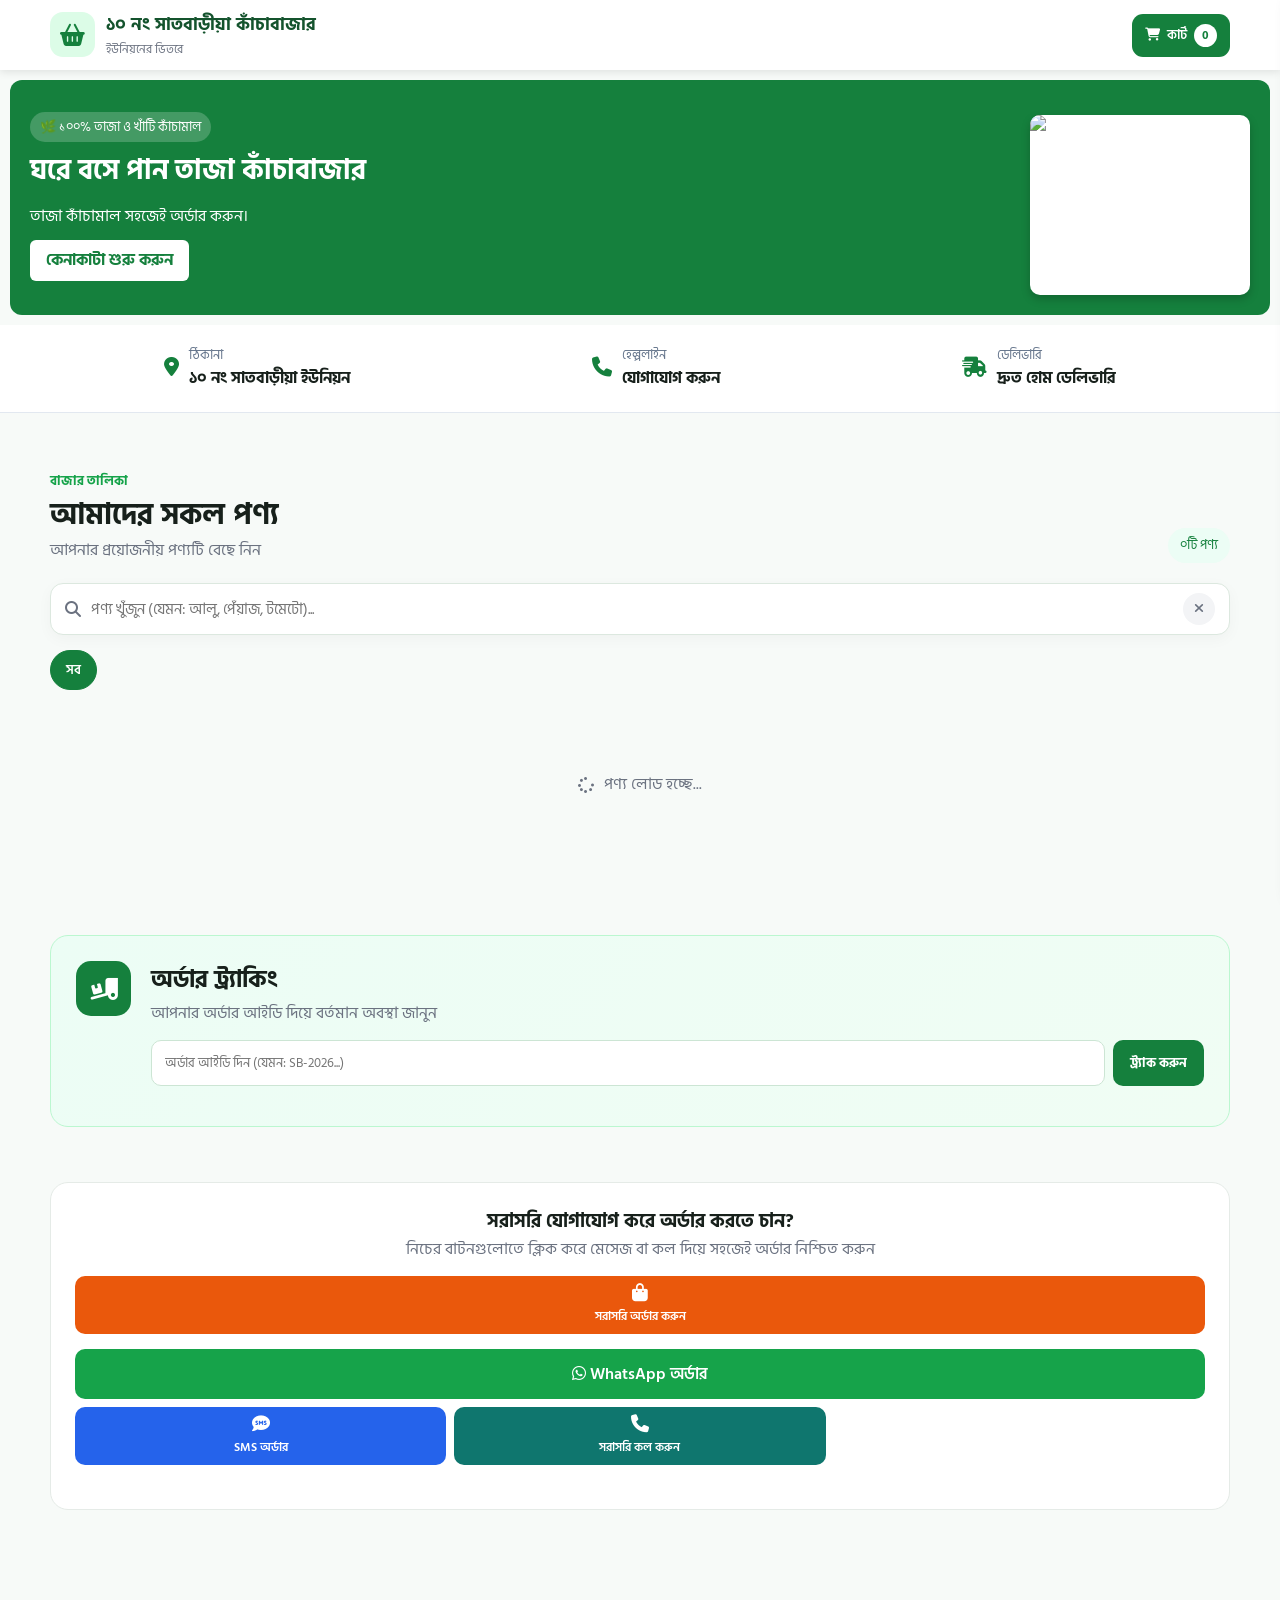
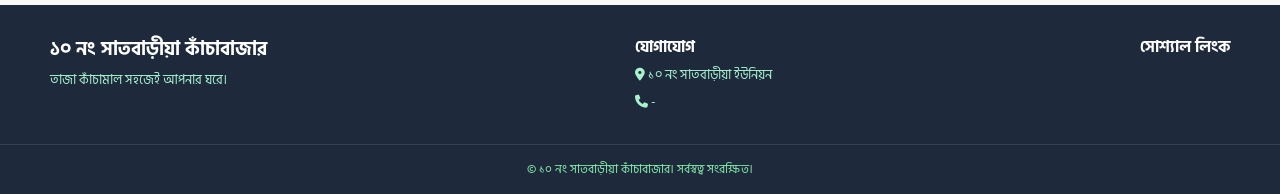
==== index.html @ 8de1c650 "Update index.html" ====
<!DOCTYPE html>
<html lang="bn">
<head>
    <meta charset="UTF-8">
    <meta name="viewport" content="width=device-width, initial-scale=1.0">
    <title>১০ নং সাতবাড়ীয়া কাঁচাবাজার</title>
    <!-- Google Fonts -->
    <link rel="preconnect" href="https://fonts.googleapis.com">
    <link rel="preconnect" href="https://fonts.gstatic.com" crossorigin>
    <link href="https://fonts.googleapis.com/css2?family=Hind+Siliguri:wght@400;500;600;700&display=swap" rel="stylesheet">
    <!-- Font Awesome Icons -->
    <link rel="stylesheet" href="https://cdnjs.cloudflare.com/ajax/libs/font-awesome/6.4.0/css/all.min.css">
    <!-- CSS Link -->
    <link rel="stylesheet" href="style.css">
</head>
<body>

    <!-- HEADER -->
    <header class="site-header">
        <div class="container header-inner">
            <div class="logo">
                <div class="logo-icon"><i class="fa-solid fa-basket-shopping"></i></div>
                <div class="logo-text">
                    <strong id="headerShopName">১০ নং সাতবাড়ীয়া কাঁচাবাজার</strong>
                    <small id="deliveryInfo">ইউনিয়নের ভিতরে</small>
                </div>
            </div>
            <button class="cart-button" onclick="openCart()">
                <i class="fa-solid fa-cart-shopping"></i>
                <span>কার্ট</span>
                <b id="cartCount">0</b>
            </button>
        </div>
    </header>

    <!-- NOTICE TICKER -->
    <div id="noticeTicker" class="ticker-wrap" style="display: none;">
        <div class="ticker-text" id="tickerContent"></div>
    </div>

    <!-- HERO BANNER AREA -->
    <section class="hero-banner-area">
        <div class="container" style="display: flex; flex-wrap: wrap; align-items: center; justify-content: space-between; width: 100%;">
            <div class="hero-text-content" style="flex: 1; min-width: 250px;">
                <span class="badge-tag" style="background: rgba(255,255,255,0.2); padding: 4px 10px; border-radius: 20px; font-size: 13px;">🌿 ১০০% তাজা ও খাঁটি কাঁচামাল</span>
                <h1 style="font-size: 28px; margin: 10px 0;">ঘরে বসে পান তাজা কাঁচাবাজার</h1>
                <p id="heroDescription">তাজা কাঁচামাল সহজেই অর্ডার করুন।</p>
                <a href="#productsSection" class="hero-btn" style="display: inline-block; background: #fff; color: #15803d; padding: 8px 16px; border-radius: 6px; font-weight: bold; margin-top: 10px; text-decoration: none;">কেনাকাটা শুরু করুন</a>
            </div>

            <!-- স্লাইডশো কন্টেইনার -->
            <div class="hero-slider-container" style="flex: 0 0 280px; margin-top: 15px;">
                <div class="hero-slides" id="heroSlidesWrapper">
                    <div class="hero-slide active">
                        <img src="https://via.placeholder.com/300x250?text=Kachabazar" alt="Product">
                    </div>
                </div>
                <!-- স্লাইড ডট ইন্ডিকেটর -->
                <div class="slider-dots" id="sliderDots"></div>
            </div>
        </div>
    </section>

    <!-- SHOP INFO SECTION -->
    <section class="shop-info-section" style="padding: 20px 0; background: #fff; border-bottom: 1px solid #e2e8f0;">
        <div class="container shop-info-grid" style="display: flex; justify-content: space-around; flex-wrap: wrap; gap: 15px;">
            <div class="shop-info-item" style="display: flex; align-items: center; gap: 10px;">
                <div class="info-icon" style="color: #15803d; font-size: 20px;"><i class="fa-solid fa-location-dot"></i></div>
                <div>
                    <small style="color: #64748b; display: block;">ঠিকানা</small>
                    <strong id="shopAddress">১০ নং সাতবাড়ীয়া ইউনিয়ন</strong>
                </div>
            </div>
            <div class="shop-info-item" style="display: flex; align-items: center; gap: 10px;">
                <div class="info-icon" style="color: #15803d; font-size: 20px;"><i class="fa-solid fa-phone"></i></div>
                <div>
                    <small style="color: #64748b; display: block;">হেল্পলাইন</small>
                    <strong id="shopPhone">যোগাযোগ করুন</strong>
                </div>
            </div>
            <div class="shop-info-item" style="display: flex; align-items: center; gap: 10px;">
                <div class="info-icon" style="color: #15803d; font-size: 20px;"><i class="fa-solid fa-truck-fast"></i></div>
                <div>
                    <small style="color: #64748b; display: block;">ডেলিভারি</small>
                    <strong id="shopDeliveryBadge">দ্রুত হোম ডেলিভারি</strong>
                </div>
            </div>
        </div>
    </section>

    <!-- PRODUCTS SECTION -->
    <section class="products-section" id="productsSection">
        <div class="container">
            <div class="section-header">
                <div>
                    <span class="section-kicker">বাজার তালিকা</span>
                    <h2>আমাদের সকল পণ্য</h2>
                    <p>আপনার প্রয়োজনীয় পণ্যটি বেছে নিন</p>
                </div>
                <span class="product-count" id="productCount">০টি পণ্য</span>
            </div>

            <!-- Search Box -->
            <div class="search-box">
                <i class="fa-solid fa-magnifying-glass"></i>
                <input type="text" id="searchInput" placeholder="পণ্য খুঁজুন (যেমন: আলু, পেঁয়াজ, টমেটো)...">
                <button type="button" onclick="clearSearch()"><i class="fa-solid fa-xmark"></i></button>
            </div>

            <!-- Categories -->
            <div class="category-list" id="categoryList">
                <button class="category-btn active" onclick="selectCategory('all')">সব</button>
            </div>

            <!-- Products Loading -->
            <div class="products-loading" id="productsLoading">
                <i class="fa-solid fa-spinner fa-spin"></i>
                <span>পণ্য লোড হচ্ছে...</span>
            </div>

            <!-- Product Grid -->
            <div class="product-grid" id="productList"></div>

            <!-- No Products Found -->
            <div class="no-products hidden" id="noProducts">
                <i class="fa-solid fa-magnifying-glass"></i>
                <h3>কোনো পণ্য পাওয়া যায়নি</h3>
                <p>অন্য কোনো নামে সার্চ বা ফিল্টার করার চেষ্টা করুন।</p>
            </div>
        </div>
    </section>

    <!-- ORDER TRACKING SECTION -->
    <section class="tracking-section">
        <div class="container">
            <div class="tracking-card">
                <div class="tracking-icon">
                    <i class="fa-solid fa-truck-ramp-box"></i>
                </div>
                <div class="tracking-content">
                    <h2>অর্ডার ট্র্যাকিং</h2>
                    <p>আপনার অর্ডার আইডি দিয়ে বর্তমান অবস্থা জানুন</p>
                    <div class="tracking-form">
                        <input type="text" id="trackingInput" placeholder="অর্ডার আইডি দিন (যেমন: SB-2026...)">
                        <button type="button" onclick="trackOrder()">ট্র্যাক করুন</button>
                    </div>
                    <div class="tracking-result" id="trackingResult"></div>
                </div>
            </div>
        </div>
    </section>

    <!-- ALTERNATIVE ORDER SECTION -->
    <section class="alternative-order-section">
        <div class="container">
            <div class="alternative-order">
                <h3>সরাসরি যোগাযোগ করে অর্ডার করতে চান?</h3>
                <p>নিচের বাটনগুলোতে ক্লিক করে মেসেজ বা কল দিয়ে সহজেই অর্ডার নিশ্চিত করুন</p>
    <!-- নতুন অর্ডার নাও বাটন -->
    <button type="button" class="direct-order-btn" onclick="if(Object.keys(cart).length === 0) { showToast('আগে কার্টে অন্তত একটি পণ্য যোগ করুন।', 'error'); } else { openCheckout(); }" style="background: #ea580c; color: white;">
        <i class="fa-solid fa-bag-shopping"></i> সরাসরি অর্ডার করুন
    </button>

                <div class="direct-order-buttons">
                    <button type="button" class="direct-order-btn whatsapp-btn" onclick="openCheckoutWithValidation('whatsapp')">
                        <i class="fa-brands fa-whatsapp"></i> WhatsApp অর্ডার
                    </button>
                    <button type="button" class="direct-order-btn sms-btn" onclick="openCheckoutWithValidation('sms')">
                        <i class="fa-solid fa-comment-sms"></i> SMS অর্ডার
                    </button>
                    <button type="button" class="direct-order-btn call-btn" onclick="openCheckoutWithValidation('call')">
                        <i class="fa-solid fa-phone"></i> সরাসরি কল করুন
                    </button>
                </div>
            </div>
        </div>
    </section>

    <!-- FLOATING CONTACT BUTTONS -->
    <div class="floating-buttons">
        <a href="#" id="floatingWhatsApp" class="floating-button whatsapp" target="_blank" style="display:none;">
            <i class="fa-brands fa-whatsapp"></i>
        </a>
        <a href="#" id="floatingCall" class="floating-button call" style="display:none;">
            <i class="fa-solid fa-phone"></i>
        </a>
        <a href="#" id="floatingFacebook" class="floating-button facebook" target="_blank" style="display:none;">
            <i class="fa-brands fa-facebook-f"></i>
        </a>
    </div>

    <!-- CART SIDEBAR -->
    <div class="cart-overlay" id="cartOverlay" onclick="closeCart()"></div>
    <aside class="cart-sidebar" id="cartSidebar">
        <div class="cart-header">
            <div>
                <h2>আপনার কার্ট</h2>
                <small id="cartItemCount">০টি পণ্য</small>
            </div>
            <button class="cart-close" onclick="closeCart()"><i class="fa-solid fa-xmark"></i></button>
        </div>
        
        <div class="cart-items" id="cartItems"></div>
        
        <div class="cart-footer">
            <!-- ফ্রি ডেলিভারি প্রগ্রেস বার -->
            <div id="delivery-progress-section" style="margin-bottom: 10px;">
                <div class="progress-text" id="progress-text" style="font-size: 13px; margin-bottom: 5px;">৳৩০০ টাকার বাজার করলে ফ্রি ডেলিভারি!</div>
                <div class="progress-container" style="background: #e2e8f0; height: 8px; border-radius: 4px; overflow: hidden;">
                    <div class="progress-bar" id="progress-bar" style="background: #15803d; width: 0%; height: 100%;"></div>
                </div>
            </div>

            <div class="cart-total-row">
                <span>পণ্যের মোট দাম:</span>
                <span id="cartSubtotal">৳০</span>
            </div>
            <div class="cart-total-row">
                <span>ডেলিভারি চার্জ:</span>
                <span id="cartDelivery">৳০</span>
            </div>
            <div class="cart-total-row total" style="font-weight: bold; font-size: 16px; margin-top: 5px; border-top: 1px solid #cbd5e1; padding-top: 5px;">
                <span>সর্বমোট:</span>
                <span id="cartTotal">৳০</span>
            </div>
            <button class="checkout-button" onclick="openCheckout()" style="width: 100%; margin-top: 10px; background: #15803d; color: #fff; border: none; padding: 10px; border-radius: 6px; font-weight: bold;">
                অর্ডার নিশ্চিত করতে এগিয়ে যান <i class="fa-solid fa-arrow-right"></i>
            </button>
        </div>
    </aside>

    <!-- CHECKOUT MODAL -->
    <div class="modal-overlay" id="checkoutModal">
        <div class="checkout-modal" style="background: #fff; padding: 20px; border-radius: 10px; max-width: 500px; width: 90%; margin: 50px auto; max-height: 90vh; overflow-y: auto;">
            <div class="modal-header" style="display: flex; justify-content: space-between; align-items: center; border-bottom: 1px solid #e2e8f0; padding-bottom: 10px; margin-bottom: 15px;">
                <div>
                    <h2>অর্ডার তথ্য পূরণ করুন</h2>
                    <p style="font-size: 13px; color: #64748b;">আপনার ঠিকানা ও বিস্তারিত তথ্য দিয়ে অর্ডার সম্পূর্ণ করুন</p>
                </div>
                <button class="modal-close" onclick="closeCheckout()"><i class="fa-solid fa-xmark"></i></button>
            </div>
            <form id="checkoutForm">
                <div class="form-group" style="margin-bottom: 12px;">
                    <label for="customerName" style="display: block; margin-bottom: 5px; font-weight: 600;">আপনার নাম *</label>
                    <input type="text" id="customerName" placeholder="আপনার নাম লিখুন" required style="width: 100%; padding: 8px; border: 1px solid #cbd5e1; border-radius: 6px;">
                </div>
                <div class="form-group" style="margin-bottom: 12px;">
                    <label for="customerPhone" style="display: block; margin-bottom: 5px; font-weight: 600;">মোবাইল নম্বর *</label>
                    <input type="tel" id="customerPhone" placeholder="01XXXXXXXXX" required style="width: 100%; padding: 8px; border: 1px solid #cbd5e1; border-radius: 6px;">
                </div>
                <div class="form-group" style="margin-bottom: 12px;">
                    <label for="customerAddress" style="display: block; margin-bottom: 5px; font-weight: 600;">ডেলিভারি ঠিকানা *</label>
                    <textarea id="customerAddress" rows="2" placeholder="গ্রাম/পাড়া/বাড়ির নাম..." required style="width: 100%; padding: 8px; border: 1px solid #cbd5e1; border-radius: 6px;"></textarea>
                </div>
                <!-- স্পেশাল নোট -->
                <div class="form-group" style="margin-bottom: 12px;">
                    <label for="special-note" style="display: block; margin-bottom: 5px; font-weight: 600;">অর্ডারের বিশেষ নির্দেশনা (ঐচ্ছিক)</label>
                    <textarea id="special-note" class="special-note-input" placeholder="যেমন: মাছ পরিষ্কার করে দেবেন, বা ছোট সাইজের পেঁয়াজ দেবেন" rows="2" style="width: 100%; padding: 8px; border: 1px solid #cbd5e1; border-radius: 6px;"></textarea>
                </div>
                <div class="payment-box" style="margin-bottom: 12px;">
                    <label style="display: block; margin-bottom: 5px;"><strong>পেমেন্ট পদ্ধতি:</strong></label>
                    <label class="payment-option">
                        <input type="radio" name="paymentMethod" value="Cash on Delivery" checked> ক্যাশ অন ডেলিভারি (পণ্য পেয়ে টাকা দিন)
                    </label>
                </div>
                <div class="checkout-summary" style="background: #f8fafc; padding: 10px; border-radius: 6px; margin-bottom: 15px;">
                    <div class="order-slip-title" style="font-weight: bold; margin-bottom: 5px;">
                        <i class="fa-solid fa-receipt"></i> মেমো / বিল
                    </div>
                    <div class="order-slip-row" style="display: flex; justify-content: space-between; font-size: 14px;">
                        <span>মোট মূল্য:</span>
                        <span id="checkoutSubtotal">৳০</span>
                    </div>
                    <div class="order-slip-row" style="display: flex; justify-content: space-between; font-size: 14px;">
                        <span>ডেলিভারি চার্জ:</span>
                        <span id="checkoutDelivery">৳০</span>
                    </div>
                    <div class="order-slip-row total" style="display: flex; justify-content: space-between; font-weight: bold; font-size: 15px; border-top: 1px solid #cbd5e1; margin-top: 5px; padding-top: 5px;">
                        <span>সর্বমোট:</span>
                        <span id="checkoutTotal">৳০</span>
                    </div>
                </div>
                <button type="submit" id="placeOrderButton" style="width: 100%; background: #15803d; color: #fff; border: none; padding: 12px; border-radius: 6px; font-weight: bold; font-size: 15px;">
                    <i class="fa-solid fa-check"></i> অর্ডার নিশ্চিত করুন
                </button>
            </form>
        </div>
    </div>

    <!-- SUCCESS MODAL -->
    <div class="modal-overlay" id="successModal">
        <div class="success-modal" style="background: #fff; padding: 25px; border-radius: 10px; max-width: 400px; width: 90%; margin: 100px auto; text-align: center;">
            <div class="success-icon" style="color: #15803d; font-size: 45px; margin-bottom: 10px;"><i class="fa-solid fa-circle-check"></i></div>
            <h2>অর্ডার সফল হয়েছে!</h2>
            <p style="margin: 10px 0 5px;">আপনার অর্ডার আইডি:</p>
            <strong id="successOrderId" style="font-size: 18px; color: #15803d;">SB-0000</strong>
            <p class="success-note" style="font-size: 13px; color: #64748b; margin: 10px 0;">আপনার অর্ডারটি এডমিন প্যানেলে জমা হয়েছে। নিশ্চিত করতে নিচের বাটনে ক্লিক করে WhatsApp-এ মেসেজ পাঠান:</p>
            
            <a id="successWhatsAppBtn" href="#" target="_blank" class="direct-order-btn whatsapp-btn" style="display:none; text-decoration:none; margin-bottom:12px; padding:10px 15px; font-size:15px; background: #25d366; color: #fff; border-radius: 6px; font-weight: bold; align-items: center; justify-content: center; gap: 8px;">
                <i class="fa-brands fa-whatsapp"></i> WhatsApp-এ বিবরণ পাঠান
            </a><br>

            <button class="success-button" onclick="closeSuccess()" style="background: #64748b; color: #fff; border: none; padding: 8px 20px; border-radius: 6px; cursor: pointer; font-weight: bold;">ঠিক আছে</button>
        </div>
    </div>

    <!-- TOAST NOTIFICATION -->
    <div class="site-toast" id="siteToast"></div>

    <!-- FOOTER -->
    <footer class="site-footer" style="background: #1e293b; color: #cbd5e1; padding: 30px 0 15px; margin-top: 40px;">
        <div class="container footer-grid" style="display: flex; flex-wrap: wrap; justify-content: space-between; gap: 20px; margin-bottom: 20px;">
            <div>
                <h3 id="footerShopName" style="color: #fff; margin-bottom: 5px;">১০ নং সাতবাড়ীয়া কাঁচাবাজার</h3>
                <p id="footerDescription" style="font-size: 13px;">তাজা কাঁচামাল সহজেই আপনার ঘরে।</p>
            </div>
            <div>
                <h4 style="color: #fff; margin-bottom: 5px;">যোগাযোগ</h4>
                <p style="font-size: 13px;"><i class="fa-solid fa-location-dot"></i> <span id="footerAddress">১০ নং সাতবাড়ীয়া ইউনিয়ন</span></p>
                <p style="font-size: 13px;"><i class="fa-solid fa-phone"></i> <span id="footerPhone">-</span></p>
            </div>
            <div>
                <h4 style="color: #fff; margin-bottom: 5px;">সোশ্যাল লিংক</h4>
                <a href="#" id="footerFacebook" target="_blank" style="display:none; font-size: 13px; color: #93c5fd;"><i class="fa-brands fa-facebook"></i> ফেসবুক পেইজ</a><br>
                <a href="#" id="footerWhatsApp" target="_blank" style="display:none; font-size: 13px; color: #86efac;"><i class="fa-brands fa-whatsapp"></i> হোয়াটসঅ্যাপ</a>
            </div>
        </div>
        <div class="copyright" style="text-align: center; border-top: 1px solid #334155; padding-top: 15px; font-size: 12px;">
            &copy; <span id="currentYear"></span> <span id="copyrightName">১০ নং সাতবাড়ীয়া কাঁচাবাজার</span>। সর্বস্বত্ব সংরক্ষিত।
        </div>
    </footer>

    <!-- Firebase compatibility SDKs -->
    <script src="https://www.gstatic.com/firebasejs/8.10.1/firebase-app.js"></script>
    <script src="https://www.gstatic.com/firebasejs/8.10.1/firebase-database.js"></script>
    <!-- JavaScript Link -->
    <script src="script.js"></script>

        <script>
        // স্লাইডশো এবং ফায়ারবেস থেকে প্রোডাক্ট এনে স্লাইড করানোর ফাংশন
        function setupProductSlider(productsData) {
            const sliderWrapper = document.getElementById('heroSlidesWrapper');
            const dotsWrapper = document.getElementById('sliderDots');
            if (!sliderWrapper || !dotsWrapper) return;

            let slideImages = [];
            if (productsData) {
                Object.values(productsData).forEach(p => {
                    let imgUrl = p.productImage || p.image;
                    if (imgUrl && typeof imgUrl === 'string' && imgUrl.startsWith('http')) {
                        slideImages.push(imgUrl);
                    }
                });
            }

            if (slideImages.length === 0) {
                slideImages = [
                    'https://images.unsplash.com/photo-1542838132-92c53300491e?w=500',
                    'https://images.unsplash.com/photo-1588854337236-6889d631faa8?w=500'
                ];
            }

            sliderWrapper.innerHTML = slideImages.map((img, index) => `
                <div class="hero-slide ${index === 0 ? 'active' : ''}">
                    <img src="${img}" alt="Slide">
                </div>
            `).join('');

            dotsWrapper.innerHTML = slideImages.map((_, index) => `
                <div class="slider-dot ${index === 0 ? 'active' : ''}" onclick="currentSlide(${index})"></div>
            `).join('');

            startSlideInterval(slideImages.length);
        }

        let currentSlideIndex = 0;
        let slideInterval;

        function startSlideInterval(totalSlides) {
            if (slideInterval) clearInterval(slideInterval);
            slideInterval = setInterval(() => {
                currentSlideIndex = (currentSlideIndex + 1) % totalSlides;
                showSlide(currentSlideIndex);
            }, 3000);
        }

        function showSlide(index) {
            const slides = document.querySelectorAll('.hero-slide');
            const dots = document.querySelectorAll('.slider-dot');
            if(slides.length === 0) return;

            slides.forEach(s => s.classList.remove('active'));
            dots.forEach(d => d.classList.remove('active'));

            currentSlideIndex = index;
            if(slides[currentSlideIndex]) slides[currentSlideIndex].classList.add('active');
            if(dots[currentSlideIndex]) dots[currentSlideIndex].classList.add('active');
        }

        function currentSlide(index) {
            showSlide(index);
        }
    </script>
    <!-- PRODUCT DETAILS MODAL -->
<div id="productModal" class="modal-overlay" style="display:none;" onclick="closeProductModal(event)">
    <div class="modal-card" onclick="event.stopPropagation()">
        <button type="button" class="modal-close-btn" onclick="closeProductModal()">&times;</button>
        <div id="productModalContent">
            <!-- ডায়নামিক ডাটা লোড হবে -->
        </div>
    </div>
</div>

    </script>
<script src="//code.tidio.co/o68xbbx9j4ut8ifgeo3ubbyaep9cyfvj.js" async></script>
</body>
</html>
---- style.css ----
* {
    box-sizing: border-box;
    margin: 0;
    padding: 0;
}

html {
    scroll-behavior: smooth;
}

body {
    font-family: "Hind Siliguri", sans-serif;
    background: #f7faf8;
    color: #17201b;
    line-height: 1.6;
}

button,
input,
textarea,
select {
    font-family: inherit;
}

button,
a {
    -webkit-tap-highlight-color: transparent;
}

button {
    cursor: pointer;
}

a {
    color: inherit;
    text-decoration: none;
}

.hidden {
    display: none !important;
}

.container {
    width: min(1180px, calc(100% - 30px));
    margin: 0 auto;
}


/* =========================
   HEADER
========================= */

/* হেডারকে একদম ফিক্সড ও পারফেক্ট করার জন্য */
.site-header {
    position: fixed;
    top: 0;
    left: 0;
    width: 100%;
    z-index: 9999;
    background: #ffffff;
    box-shadow: 0 2px 8px rgba(0, 0, 0, 0.1);
}

/* মোবাইল ও ডেক্সটপে হেডার ফিক্সড থাকার কারণে কন্টেন্ট যেন উপরে চলে না যায় */
body {
    padding-top: 65px; /* মোবাইল স্ক্রিনের জন্য হেডারের সঠিক উচ্চতা */
}

@media (min-width: 768px) {
    body {
        padding-top: 75px; /* বড় স্ক্রিনের জন্য */
    }
}




.header-inner {
    min-height: 70px;
    display: flex;
    align-items: center;
    justify-content: space-between;
    gap: 15px;
}

.logo {
    display: flex;
    align-items: center;
    gap: 11px;
    min-width: 0;
}

.logo-icon {
    width: 45px;
    height: 45px;
    border-radius: 13px;
    display: flex;
    align-items: center;
    justify-content: center;
    background: #dcfce7;
    color: #15803d;
    font-size: 22px;
    flex-shrink: 0;
}

.logo-text {
    display: flex;
    flex-direction: column;
    min-width: 0;
}

.logo-text strong {
    font-size: 18px;
    color: #14532d;
    white-space: nowrap;
}

.logo-text small {
    color: #6b7280;
    font-size: 12px;
}

.cart-button {
    border: 0;
    background: #15803d;
    color: white;
    border-radius: 11px;
    padding: 10px 13px;
    display: flex;
    align-items: center;
    gap: 7px;
    font-weight: 600;
}

.cart-button:hover {
    background: #166534;
}

.cart-button b {
    min-width: 23px;
    height: 23px;
    border-radius: 50%;
    background: #fff;
    color: #15803d;
    display: inline-flex;
    align-items: center;
    justify-content: center;
    font-size: 12px;
}

/* =========================
   NOTICE TICKER (Left -> Right)
========================= */

.ticker-wrap {
    width: 100%;
    overflow: hidden;
    background-color: #166534;
    color: #ffffff;
    padding: 8px 0;
    white-space: nowrap;
    border-bottom: 1px solid #15803d;
    box-shadow: 0 2px 5px rgba(0,0,0,0.05);
}

.ticker-text {
    display: inline-block;
    padding-right: 100%;
    animation: ticker-lr 18s linear infinite;
    font-weight: 600;
    font-size: 15px;
}

@keyframes ticker-lr {
    0% { transform: translate3d(-100%, 0, 0); }
    100% { transform: translate3d(100%, 0, 0); }
}


/* =========================
   HERO
========================= */

/* মূল ব্যানার সেকশন */
.hero-banner-area {
    display: flex;
    flex-direction: column; /* মোবাইলের জন্য নিচে নিচে দেখাবে */
    align-items: center;
    background: #15803d;
    color: #fff;
    padding: 15px;
    border-radius: 12px;
    margin: 10px;
    gap: 15px;
}

/* বড় স্ক্রিনের জন্য পাশাপাশি দেখানোর সুবিধা */
@media (min-width: 768px) {
    .hero-banner-area {
        flex-direction: row;
        justify-content: space-between;
    }
    
    .hero-text-content {
        width: 55%; /* বড় স্ক্রিনে টেক্সটের জায়গা নির্দিষ্ট করে দেওয়া হলো */
    }
    
    .hero-slider-container {
        margin: 0; /* বড় স্ক্রিনে সেন্টারিং বাদ দিয়ে ডানে বসবে */
    }
}

.hero-text-content {
    width: 100%;
}

/* স্লাইডশো বক্সের সাইজ ও ডিজাইন */
.hero-slider-container {
    width: 100%;
    max-width: 280px;
    height: 180px;
    border-radius: 10px;
    overflow: hidden;
    position: relative;
    box-shadow: 0 4px 10px rgba(0,0,0,0.2);
    background: #fff;
    margin: 0 auto;
    display: block; /* মোবাইল মোডে যেন নিশ্চিতভাবে শো করে */
}

.hero-slides {
    width: 100%;
    height: 100%;
    position: relative;
}

.hero-slide {
    position: absolute;
    top: 0;
    left: 0;
    width: 100%;
    height: 100%;
    opacity: 0;
    transition: opacity 1s ease-in-out;
}

.hero-slide.active {
    opacity: 1;
}

.hero-slide img {
    width: 100%;
    height: 100%;
    object-fit: cover;
}

/* স্লাইড ডট ইন্ডিকেটর */
.slider-dots {
    position: absolute;
    bottom: 6px;
    left: 50%;
    transform: translateX(-50%);
    display: flex;
    gap: 4px;
    z-index: 2;
}

.slider-dot {
    width: 6px;
    height: 6px;
    border-radius: 50%;
    background: rgba(255,255,255,0.6);
    cursor: pointer;
}

.slider-dot.active {
    background: #fff;
    width: 15px;
    border-radius: 3px;
}




/* =========================
   PRODUCTS
========================= */

.products-section {
    padding: 55px 0;
}

.section-header {
    display: flex;
    align-items: end;
    justify-content: space-between;
    gap: 20px;
    margin-bottom: 20px;
}

.section-kicker {
    color: #16a34a;
    font-size: 13px;
    font-weight: 700;
    text-transform: uppercase;
}

.section-header h2 {
    font-size: 30px;
    line-height: 1.2;
    margin: 3px 0 5px;
}

.section-header p {
    color: #6b7280;
}

.product-count {
    background: #ecfdf5;
    color: #15803d;
    padding: 7px 12px;
    border-radius: 20px;
    font-size: 13px;
    white-space: nowrap;
}

.search-box {
    height: 52px;
    background: #fff;
    border: 1px solid #dce8df;
    border-radius: 13px;
    display: flex;
    align-items: center;
    gap: 10px;
    padding: 0 14px;
    box-shadow: 0 4px 15px rgba(0,0,0,.035);
}

.search-box > i {
    color: #6b7280;
}

.search-box input {
    flex: 1;
    height: 100%;
    border: 0;
    outline: 0;
    font-size: 15px;
    background: transparent;
}

.search-box button {
    width: 32px;
    height: 32px;
    border: 0;
    border-radius: 50%;
    background: #f3f4f6;
    color: #6b7280;
    display: flex;
    align-items: center;
    justify-content: center;
}

.category-list {
    display: flex;
    gap: 8px;
    overflow-x: auto;
    padding: 15px 0 20px;
    scrollbar-width: none;
}

.category-list::-webkit-scrollbar {
    display: none;
}

.category-btn {
    flex-shrink: 0;
    border: 1px solid #dce8df;
    background: #fff;
    color: #4b5563;
    border-radius: 30px;
    padding: 8px 15px;
    font-weight: 600;
}

.category-btn.active,
.category-btn:hover {
    background: #15803d;
    color: #fff;
    border-color: #15803d;
}

.products-loading {
    min-height: 150px;
    display: flex;
    align-items: center;
    justify-content: center;
    gap: 10px;
    color: #6b7280;
}

.product-grid {
    display: grid;
    grid-template-columns: repeat(4, 1fr);
    gap: 17px;
}

.product-card {
    background: #fff;
    border: 1px solid #e5ebe7;
    border-radius: 15px;
    overflow: hidden;
    box-shadow: 0 4px 16px rgba(0,0,0,.04);
    transition: .2s;
}

.product-card:hover {
    transform: translateY(-3px);
    box-shadow: 0 9px 25px rgba(0,0,0,.08);
}

.product-image-wrap {
    height: 190px;
    background: #f1f5f2;
    position: relative;
    overflow: hidden;
}

.product-image {
    width: 100%;
    height: 100%;
    object-fit: cover;
}

.product-image-placeholder {
    width: 100%;
    height: 100%;
    display: flex;
    align-items: center;
    justify-content: center;
    color: #9ca3af;
    font-size: 50px;
}

.product-availability {
    position: absolute;
    left: 10px;
    top: 10px;
    background: #dcfce7;
    color: #166534;
    border-radius: 20px;
    padding: 4px 9px;
    font-size: 11px;
    font-weight: 700;
}

.product-availability.off {
    background: #fee2e2;
    color: #991b1b;
}

.product-card-content {
    padding: 14px;
}

.product-category {
    color: #16a34a;
    font-size: 12px;
    font-weight: 600;
    margin-bottom: 3px;
}

.product-name {
    font-size: 18px;
    font-weight: 700;
    margin-bottom: 3px;
}

.product-description {
    color: #6b7280;
    font-size: 12px;
    min-height: 19px;
    margin-bottom: 10px;
}

.product-bottom {
    display: flex;
    align-items: center;
    justify-content: space-between;
    gap: 10px;
}

.product-price {
    color: #15803d;
    font-size: 19px;
    font-weight: 700;
}

.product-unit {
    color: #6b7280;
    font-size: 12px;
    font-weight: 400;
}

/* CARD QUANTITY CONTROL (- 1 +) */
.card-qty-control {
    display: flex;
    align-items: center;
    justify-content: center;
    gap: 8px;
    background: #f0fdf4;
    border: 1px solid #bbf7d0;
    padding: 4px 8px;
    border-radius: 8px;
    margin-top: 10px;
    margin-bottom: 8px;
}

.card-qty-btn {
    width: 26px;
    height: 26px;
    border: 1px solid #166534;
    background: #ffffff;
    color: #166534;
    border-radius: 5px;
    font-weight: bold;
    font-size: 16px;
    display: flex;
    align-items: center;
    justify-content: center;
    cursor: pointer;
}

.card-qty-btn:hover {
    background: #166534;
    color: #ffffff;
}

.card-qty-val {
    font-weight: 700;
    min-width: 20px;
    text-align: center;
    color: #14532d;
}

.add-to-cart-btn {
    width: 100%;
    border: 0;
    background: #15803d;
    color: #fff;
    border-radius: 9px;
    padding: 8px 11px;
    font-weight: 600;
    font-size: 13px;
}

.add-to-cart-btn:hover {
    background: #166534;
}

.add-to-cart-btn:disabled {
    background: #d1d5db;
    cursor: not-allowed;
}

.stock-info {
    font-size: 11px;
    color: #6b7280;
    margin-top: 7px;
}

.out-of-stock {
    color: #dc2626;
    font-weight: 600;
}

.no-products {
    text-align: center;
    padding: 60px 20px;
    color: #6b7280;
}

.no-products i {
    font-size: 45px;
    color: #9ca3af;
    margin-bottom: 12px;
}

.no-products h3 {
    color: #374151;
    margin-bottom: 4px;
}


/* =========================
   TRACKING
========================= */

.tracking-section {
    padding: 20px 0 55px;
}

.tracking-card {
    background: linear-gradient(135deg, #ecfdf5, #f0fdf4);
    border: 1px solid #bbf7d0;
    border-radius: 18px;
    padding: 25px;
    display: flex;
    gap: 20px;
}

.tracking-icon {
    width: 55px;
    height: 55px;
    flex-shrink: 0;
    border-radius: 15px;
    background: #15803d;
    color: #fff;
    display: flex;
    align-items: center;
    justify-content: center;
    font-size: 22px;
}

.tracking-content {
    width: 100%;
}

.tracking-content h2 {
    margin-bottom: 2px;
}

.tracking-content > p {
    color: #6b7280;
    margin-bottom: 13px;
}

.tracking-form {
    display: flex;
    gap: 8px;
}

.tracking-form input {
    flex: 1;
    min-width: 0;
    border: 1px solid #cce5d4;
    background: #fff;
    border-radius: 10px;
    padding: 11px 13px;
    outline: 0;
}

.tracking-form button {
    border: 0;
    border-radius: 10px;
    background: #15803d;
    color: #fff;
    padding: 0 17px;
    font-weight: 700;
}

.tracking-result {
    margin-top: 15px;
}

.tracking-success,
.tracking-error {
    border-radius: 11px;
    padding: 13px;
}

.tracking-success {
    background: #fff;
    border: 1px solid #d1fae5;
}

.tracking-error {
    background: #fee2e2;
    color: #991b1b;
}

.tracking-status {
    display: inline-block;
    margin-top: 6px;
    padding: 4px 10px;
    border-radius: 20px;
    background: #dcfce7;
    color: #166534;
    font-size: 12px;
    font-weight: 700;
}


/* =========================
   DIRECT ORDER
========================= */

.alternative-order-section {
    padding: 0 0 55px;
}

.alternative-order {
    text-align: center;
    background: #fff;
    border: 1px solid #e5ebe7;
    border-radius: 18px;
    padding: 24px;
}

.alternative-order > p {
    color: #6b7280;
    margin-bottom: 13px;
}

.direct-order-buttons {
    display: flex;
    justify-content: center;
    flex-wrap: wrap;
    gap: 9px;
}

.direct-order-btn {
    border: 0;
    border-radius: 10px;
    padding: 10px 15px;
    color: #fff;
    font-weight: 600;
}

.whatsapp-btn {
    background: #16a34a;
}

.sms-btn {
    background: #2563eb;
}

.call-btn {
    background: #0f766e;
}


/* =========================
   CART
========================= */

.cart-overlay {
    position: fixed;
    inset: 0;
    background: rgba(0,0,0,.48);
    z-index: 1990;
    display: none;
}

.cart-overlay.show {
    display: block;
}

.cart-sidebar {
    position: fixed;
    z-index: 2000;
    top: 0;
    right: 0;
    width: min(430px, 94vw);
    height: 100vh;
    background: #fff;
    transform: translateX(105%);
    transition: .3s ease;
    display: flex;
    flex-direction: column;
    box-shadow: -10px 0 35px rgba(0,0,0,.14);
}

.cart-sidebar.show {
    transform: translateX(0);
}

.cart-header {
    padding: 18px;
    border-bottom: 1px solid #e5e7eb;
    display: flex;
    align-items: center;
    justify-content: space-between;
}

.cart-header h2 {
    font-size: 20px;
}

.cart-header small {
    color: #6b7280;
}

.cart-close,
.modal-close {
    width: 37px;
    height: 37px;
    border: 0;
    background: #f3f4f6;
    border-radius: 50%;
    display: flex;
    align-items: center;
    justify-content: center;
}

.cart-items {
    flex: 1;
    overflow-y: auto;
    padding: 13px;
}

.empty-cart {
    min-height: 250px;
    display: flex;
    flex-direction: column;
    align-items: center;
    justify-content: center;
    color: #9ca3af;
}

.empty-cart i {
    font-size: 45px;
    margin-bottom: 10px;
}

.cart-item {
    display: flex;
    gap: 10px;
    padding: 12px 0;
    border-bottom: 1px solid #edf0ee;
}

.cart-item-image {
    width: 65px;
    height: 65px;
    flex-shrink: 0;
    object-fit: cover;
    border-radius: 10px;
    background: #f3f4f6;
}

.cart-item-info {
    flex: 1;
    min-width: 0;
}

.cart-item-name {
    font-weight: 700;
    font-size: 14px;
}

.cart-item-price {
    color: #15803d;
    font-size: 13px;
    margin-top: 2px;
}

.quantity-control {
    display: flex;
    align-items: center;
    gap: 7px;
    margin-top: 7px;
}

.quantity-control button {
    width: 27px;
    height: 27px;
    border: 1px solid #d1d5db;
    background: #fff;
    border-radius: 7px;
}

.quantity-control span {
    min-width: 20px;
    text-align: center;
    font-weight: 700;
}

.cart-item-total {
    font-weight: 700;
    color: #374151;
    white-space: nowrap;
}

.remove-cart-item {
    border: 0;
    background: transparent;
    color: #dc2626;
    padding: 3px;
}

.cart-footer {
    padding: 16px;
    border-top: 1px solid #e5e7eb;
    background: #fff;
}

.cart-total-row {
    display: flex;
    justify-content: space-between;
    gap: 15px;
    margin-bottom: 7px;
    color: #6b7280;
}

.cart-total-row.total {
    color: #111827;
    font-size: 19px;
    border-top: 1px dashed #d1d5db;
    padding-top: 10px;
    margin-top: 10px;
}

.checkout-button {
    width: 100%;
    border: 0;
    background: #15803d;
    color: #fff;
    border-radius: 11px;
    padding: 13px;
    margin-top: 10px;
    font-weight: 700;
    font-size: 16px;
}

.checkout-button:disabled {
    background: #d1d5db;
}


/* =========================
   MODAL
========================= */

.modal-overlay {
    position: fixed;
    inset: 0;
    z-index: 3000;
    background: rgba(0,0,0,.55);
    display: none;
    align-items: center;
    justify-content: center;
    padding: 15px;
}

.modal-overlay.show {
    display: flex;
}

.checkout-modal {
    width: min(560px, 100%);
    max-height: 92vh;
    overflow-y: auto;
    background: #fff;
    border-radius: 17px;
    padding: 20px;
    box-shadow: 0 20px 60px rgba(0,0,0,.2);
}

.modal-header {
    display: flex;
    justify-content: space-between;
    align-items: flex-start;
    gap: 15px;
    margin-bottom: 18px;
}

.modal-header h2 {
    font-size: 21px;
}

.modal-header p {
    color: #6b7280;
    font-size: 13px;
}

.form-group {
    margin-bottom: 14px;
}

.form-group label {
    display: block;
    margin-bottom: 6px;
    font-weight: 600;
    font-size: 14px;
}

.form-group input,
.form-group textarea {
    width: 100%;
    border: 1px solid #d1d5db;
    border-radius: 10px;
    padding: 11px 12px;
    outline: 0;
    resize: vertical;
}

.form-group input:focus,
.form-group textarea:focus {
    border-color: #16a34a;
    box-shadow: 0 0 0 3px rgba(22,163,74,.08);
}

.payment-box {
    background: #f8fafc;
    border-radius: 11px;
    padding: 12px;
    margin: 10px 0 15px;
}

.payment-option {
    display: block;
    margin-top: 7px;
}

.payment-option input {
    margin-right: 6px;
}

.checkout-summary {
    background: #f0fdf4;
    border-radius: 12px;
    padding: 13px;
}

.checkout-summary > div {
    display: flex;
    justify-content: space-between;
    margin-bottom: 5px;
}

.checkout-summary .grand-total {
    border-top: 1px dashed #bbf7d0;
    padding-top: 9px;
    margin-top: 9px;
    font-size: 18px;
    color: #166534;
}

.place-order-button {
    width: 100%;
    border: 0;
    border-radius: 11px;
    padding: 13px;
    margin-top: 13px;
    background: #15803d;
    color: #fff;
    font-weight: 700;
    font-size: 16px;
}

.place-order-button:disabled {
    opacity: .65;
    cursor: wait;
}


/* =========================
   SUCCESS
========================= */

.success-modal {
    width: min(400px, 100%);
    background: #fff;
    border-radius: 18px;
    padding: 30px 22px;
    text-align: center;
}

.success-icon {
    width: 70px;
    height: 70px;
    margin: 0 auto 15px;
    border-radius: 50%;
    background: #dcfce7;
    color: #15803d;
    display: flex;
    align-items: center;
    justify-content: center;
    font-size: 32px;
}

.success-modal h2 {
    margin-bottom: 5px;
}

.success-modal > p {
    color: #6b7280;
}

.success-modal > strong {
    display: inline-block;
    color: #15803d;
    font-size: 21px;
    margin: 7px 0;
}

.success-note {
    font-size: 13px;
    margin: 5px 0 15px;
}

.success-button {
    border: 0;
    background: #15803d;
    color: #fff;
    border-radius: 10px;
    padding: 10px 22px;
    font-weight: 700;
}


/* =========================
   FLOATING BUTTONS
========================= */

.floating-buttons {
    position: fixed;
    right: 15px;
    bottom: 18px;
    z-index: 1200;
    display: flex;
    flex-direction: column;
    gap: 8px;
}

.floating-button {
    width: 45px;
    height: 45px;
    border-radius: 50%;
    color: #fff;
    display: flex;
    align-items: center;
    justify-content: center;
    box-shadow: 0 5px 18px rgba(0,0,0,.18);
}

.floating-button.whatsapp {
    background: #16a34a;
}

.floating-button.call {
    background: #0f766e;
}

.floating-button.facebook {
    background: #2563eb;
}


/* =========================
   FOOTER
========================= */

.site-footer {
    background: #052e16;
    color: #d1fae5;
    padding: 38px 0 20px;
}

.footer-grid {
    display: grid;
    grid-template-columns: 1.4fr 1fr 1fr;
    gap: 30px;
}

.site-footer h3,
.site-footer h4 {
    color: #fff;
    margin-bottom: 8px;
}

.site-footer p,
.site-footer a {
    color: #a7f3d0;
    font-size: 14px;
}

.site-footer p {
    margin-bottom: 6px;
}

.site-footer a {
    display: inline-block;
    margin: 3px 0;
}

.copyright {
    text-align: center;
    border-top: 1px solid rgba(255,255,255,.12);
    margin-top: 25px;
    padding-top: 18px;
    color: #86efac;
    font-size: 12px;
}


/* =========================
   TOAST
========================= */

.site-toast {
    position: fixed;
    left: 50%;
    bottom: 22px;
    transform: translate(-50%, 100px);
    opacity: 0;
    z-index: 9999;
    background: #1f2937;
    color: #fff;
    padding: 11px 17px;
    border-radius: 10px;
    box-shadow: 0 10px 30px rgba(0,0,0,.2);
    transition: .3s;
    max-width: calc(100% - 30px);
    text-align: center;
}

.site-toast.show {
    transform: translate(-50%, 0);
    opacity: 1;
}

.site-toast.success {
    background: #15803d;
}

.site-toast.error {
    background: #dc2626;
}


/* =========================
   RESPONSIVE
========================= */

@media (max-width: 1000px) {

    .product-grid {
        grid-template-columns: repeat(3, 1fr);
    }

    .hero-icon {
        width: 210px;
        height: 210px;
        font-size: 90px;
    }
}


@media (max-width: 760px) {

    .container {
        width: min(100% - 22px, 680px);
    }

    .logo-text strong {
        font-size: 15px;
    }

    .logo-text small {
        font-size: 10px;
    }

    .cart-button span {
        display: none;
    }

    .hero-inner {
        min-height: 330px;
    }

    .hero-text {
        padding: 45px 0;
    }

    .hero h1 {
        font-size: 37px;
    }

    .hero p {
        font-size: 15px;
    }

    .hero-icon {
        position: absolute;
        right: -55px;
        bottom: -45px;
        width: 180px;
        height: 180px;
        font-size: 75px;
        opacity: .45;
    }

    .shop-info-grid {
        grid-template-columns: 1fr;
        gap: 10px;
    }

    .products-section {
        padding: 40px 0;
    }

    .section-header {
        align-items: flex-start;
    }

    .section-header h2 {
        font-size: 26px;
    }

    .product-grid {
        grid-template-columns: repeat(2, 1fr);
        gap: 10px;
    }

    .product-image-wrap {
        height: 145px;
    }

    .product-card-content {
        padding: 11px;
    }

    .product-name {
        font-size: 16px;
    }

    .product-price {
        font-size: 16px;
    }

    .tracking-card {
        padding: 18px;
    }

    .tracking-icon {
        display: none;
    }

    .footer-grid {
        grid-template-columns: 1fr;
        gap: 18px;
    }
}


@media (max-width: 470px) {

    .header-inner {
        min-height: 62px;
    }

    .logo-icon {
        width: 39px;
        height: 39px;
        font-size: 18px;
    }

    .logo-text strong {
        max-width: 200px;
        overflow: hidden;
        text-overflow: ellipsis;
    }

    .hero h1 {
        font-size: 33px;
    }

    .hero-badge {
        font-size: 12px;
    }

    .product-grid {
        grid-template-columns: 1fr 1fr;
    }

    .product-image-wrap {
        height: 125px;
    }

    .product-description {
        white-space: nowrap;
        overflow: hidden;
        text-overflow: ellipsis;
    }

    .tracking-form {
        flex-direction: column;
    }

    .tracking-form button {
        min-height: 43px;
    }

    .direct-order-buttons {
        flex-direction: column;
    }

    .direct-order-btn {
        width: 100%;
    }

    .checkout-modal {
        padding: 16px;
    }
}
/* --- Free Delivery Progress Bar CSS --- */
#delivery-progress-section {
    background: #f9f9f9;
    padding: 10px;
    border-radius: 8px;
    margin-bottom: 15px;
    border: 1px solid #e0e0e0;
}
.progress-text {
    font-size: 13px;
    color: #333;
    text-align: center;
    margin-bottom: 8px;
}
.progress-container {
    width: 100%;
    background-color: #ddd;
    border-radius: 10px;
    height: 10px;
    overflow: hidden;
}
.progress-bar {
    height: 100%;
    background-color: #4CAF50;
    width: 0%;
    transition: width 0.4s ease, background-color 0.4s ease;
}

/* --- Quantity Selector (Kg/Gram/Piece) CSS --- */
.qty-selector {
    display: flex;
    align-items: center;
    justify-content: center;
    gap: 5px;
    margin: 10px 0;
}
.qty-btn {
    background: #ff5722;
    color: white;
    border: none;
    width: 30px;
    height: 30px;
    font-size: 18px;
    border-radius: 5px;
    cursor: pointer;
}
.qty-btn:active {
    background: #e64a19;
}
.qty-input {
    width: 60px;
    text-align: center;
    padding: 5px;
    border: 1px solid #ccc;
    border-radius: 5px;
    font-weight: bold;
}
.unit-select {
    padding: 5px;
    border: 1px solid #ccc;
    border-radius: 5px;
    background: white;
    cursor: pointer;
}

/* --- Checkout Special Note --- */
.special-note-input {
    width: 100%;
    padding: 10px;
    margin-top: 10px;
    border: 1px solid #ccc;
    border-radius: 5px;
    font-family: inherit;
    resize: vertical;
}

/* প্রফেশনাল অর্ডার স্লিপ ডিজাইন */
.order-slip {
    background: #fdfbf7; /* হালকা মেমোর মতো রঙ */
    border: 1px dashed #999; /* ড্যাশ বর্ডার */
    padding: 15px;
    border-radius: 6px;
    margin: 15px 0;
    color: #333;
    box-shadow: 2px 2px 8px rgba(0,0,0,0.05);
    position: relative;
}

/* মেমোর উপরের খাঁজকাটা ডিজাইন (ঐচ্ছিক) */
.order-slip::before {
    content: "";
    position: absolute;
    top: -6px;
    left: 0;
    right: 0;
    height: 6px;
    background-size: 12px 100%;
    background-image: radial-gradient(circle at 6px 0, transparent 6px, #fdfbf7 7px);
}

.order-slip-title {
    text-align: center;
    font-weight: bold;
    font-size: 16px;
    border-bottom: 1px dashed #ccc;
    padding-bottom: 10px;
    margin-bottom: 12px;
    color: #4CAF50;
}

.order-slip-row {
    display: flex;
    justify-content: space-between;
    margin-bottom: 8px;
    font-size: 14px;
    font-weight: 500;
}

.order-slip-row.total {
    border-top: 1px dashed #ccc;
    padding-top: 10px;
    margin-top: 5px;
    font-weight: bold;
    font-size: 18px;
    color: #ff5722;
}

/* ব্যানার লেআউট */
.hero-banner-area {
    display: flex;
    flex-wrap: wrap;
    align-items: center;
    justify-content: space-between;
    background: #15803d; /* আপনার ওয়েবসাইটের সবুজ রঙ */
    color: #fff;
    padding: 20px;
    border-radius: 12px;
    margin: 10px;
    gap: 15px;
}

.hero-text-content {
    flex: 1;
    min-width: 200px;
}

/* স্লাইডশো বক্সের সাইজ (লাল দাগ দেওয়া জায়গার জন্য) */
.hero-slider-container {
    flex: 1;
    min-width: 150px;
    max-width: 220px; /* আপনার প্রয়োজনমতো বাড়াতে বা কমাতে পারেন */
    height: 180px;
    border-radius: 10px;
    overflow: hidden;
    position: relative;
    box-shadow: 0 4px 10px rgba(0,0,0,0.2);
    background: #fff;
}

.hero-slides {
    width: 100%;
    height: 100%;
    position: relative;
}

.hero-slide {
    position: absolute;
    top: 0;
    left: 0;
    width: 100%;
    height: 100%;
    opacity: 0;
    transition: opacity 1s ease-in-out;
}

.hero-slide.active {
    opacity: 1;
}

.hero-slide img {
    width: 100%;
    height: 100%;
    object-fit: cover;
}

/* ডট স্টাইল */
.slider-dots {
    position: absolute;
    bottom: 6px;
    left: 50%;
    transform: translateX(-50%);
    display: flex;
    gap: 4px;
    z-index: 2;
}

.slider-dot {
    width: 6px;
    height: 6px;
    border-radius: 50%;
    background: rgba(255,255,255,0.6);
    cursor: pointer;
}

.slider-dot.active {
    background: #fff;
    width: 15px;
    border-radius: 3px;
}

body {
    padding-top: 70px; /* হেডারের উচ্চতা অনুযায়ী এটি কন্টেন্টকে নিচে নামিয়ে রাখবে */
}
/* কার্ট পপ-আপের বাটনগুলোর জন্য ফিক্স */
.direct-order-buttons {
    display: grid !important;
    grid-template-columns: 1fr 1fr 1fr !important;
    gap: 8px !important;
    margin-top: 15px !important;
    padding-bottom: 20px !important; /* নিচের দিকে স্ক্রিনে যাতে লেগে না যায় */
}

/* প্রথম বাটনটি (সরাসরি অর্ডার) পুরো লাইন জুড়ে থাকবে */
.direct-order-buttons button:first-child {
    grid-column: 1 / -1 !important;
    padding: 12px !important;
    font-size: 16px !important;
    margin: 0 !important;
}

/* নিচের ৩টি বাটন (WhatsApp, SMS, Call) পাশাপাশি ৩ ভাগে থাকবে */
.direct-order-btn:not(:first-child) {
    padding: 8px 5px !important;
    font-size: 12px !important;
    margin: 0 !important;
    width: 100% !important;
    display: flex;
    flex-direction: column;
    align-items: center;
    justify-content: center;
    gap: 5px;
}

/* আইকনের সাইজ ঠিক করা */
.direct-order-btn:not(:first-child) i {
    margin: 0 !important;
    font-size: 18px;
}

/* কার্ট সাইডবার ও অর্ডার বাটন ফিক্স */
.cart-sidebar {
    display: flex !important;
    flex-direction: column !important;
    height: 100vh !important;
    max-height: 100vh !important;
}

/* প্রোডাক্টের লিস্ট স্ক্রোল হবে */
.cart-items {
    flex: 1 !important;
    overflow-y: auto !important;
}

/* নিচের টোটাল বিল ও অর্ডার বাটন ফিক্স */
.cart-footer {
    padding: 10px 15px 30px 15px !important; /* নিচে ৩০px জায়গা রাখা হয়েছে যাতে বাটন কেটে না যায় */
    background: #fff !important;
    border-top: 1px solid #e2e8f0 !important;
}

.cart-footer .checkout-button {
    padding: 10px !important;
    font-size: 14px !important;
    margin-top: 8px !important;
}

#delivery-progress-section {
    margin-bottom: 6px !important;
}

.cart-total-row {
    font-size: 13px !important;
}
/* কার্ট স্লাইড ওপেন হলে হেডারসহ পুরো স্ক্রিন ঢেকে ফেলার ফিক্স */
.cart-overlay {
    position: fixed !important;
    top: 0 !important;
    left: 0 !important;
    width: 100vw !important;
    height: 100vh !important;
    background: rgba(0, 0, 0, 0.6) !important;
    z-index: 99998 !important; /* হেডারের চেয়ে উপরে থাকবে */
}

.cart-sidebar {
    position: fixed !important;
    top: 0 !important;
    bottom: 0 !important;
    height: 100vh !important;
    z-index: 99999 !important; /* সবার উপরে থাকবে */
    box-shadow: -5px 0 15px rgba(0, 0, 0, 0.2) !important;
}
/* কার্ট সাইডবারের চওড়া (Width) ছোট করার সিএসএস */
.cart-sidebar {
    width: 85% !important; /* মোবাইলে স্ক্রিনের ৮৫% জায়গা নেবে */
    max-width: 320px !important; /* সর্বোচ্চ ৩২০ পিক্সেল চওড়া হবে */
}

/* পপ-আপ/মোডালের সঠিক সিএসএস */
.modal-overlay {
    position: fixed !important;
    top: 0 !important;
    left: 0 !important;
    width: 100vw !important;
    height: 100vh !important;
    background: rgba(0, 0, 0, 0.6) !important;
    z-index: 999999 !important;
    display: none; /* ডিফল্টভাবে সব পপ-আপ বন্ধ থাকবে */
    align-items: center !important;
    justify-content: center !important;
    padding: 15px !important;
    box-sizing: border-box !important;
}

/* যখন কোনো পপ-আপ ওপেন হবে (show ক্লাস থাকবে) */
.modal-overlay.show {
    display: flex !important;
}

/* প্রোডাক্ট পপ-আপের ব্যাকগ্রাউন্ড ফিক্স */
#productModal .modal-card {
    background: #ffffff !important; /* সম্পূর্ণ সাদা ব্যাকগ্রাউন্ড */
    width: 90% !important;
    max-width: 380px !important;
    max-height: 85vh !important;
    overflow-y: auto !important;
    border-radius: 14px !important;
    padding: 20px 16px !important;
    position: relative !important;
    box-shadow: 0 10px 30px rgba(0, 0, 0, 0.4) !important;
    box-sizing: border-box !important;
}

#productModalContent {
    background: #ffffff !important;
    border-radius: 10px;
}
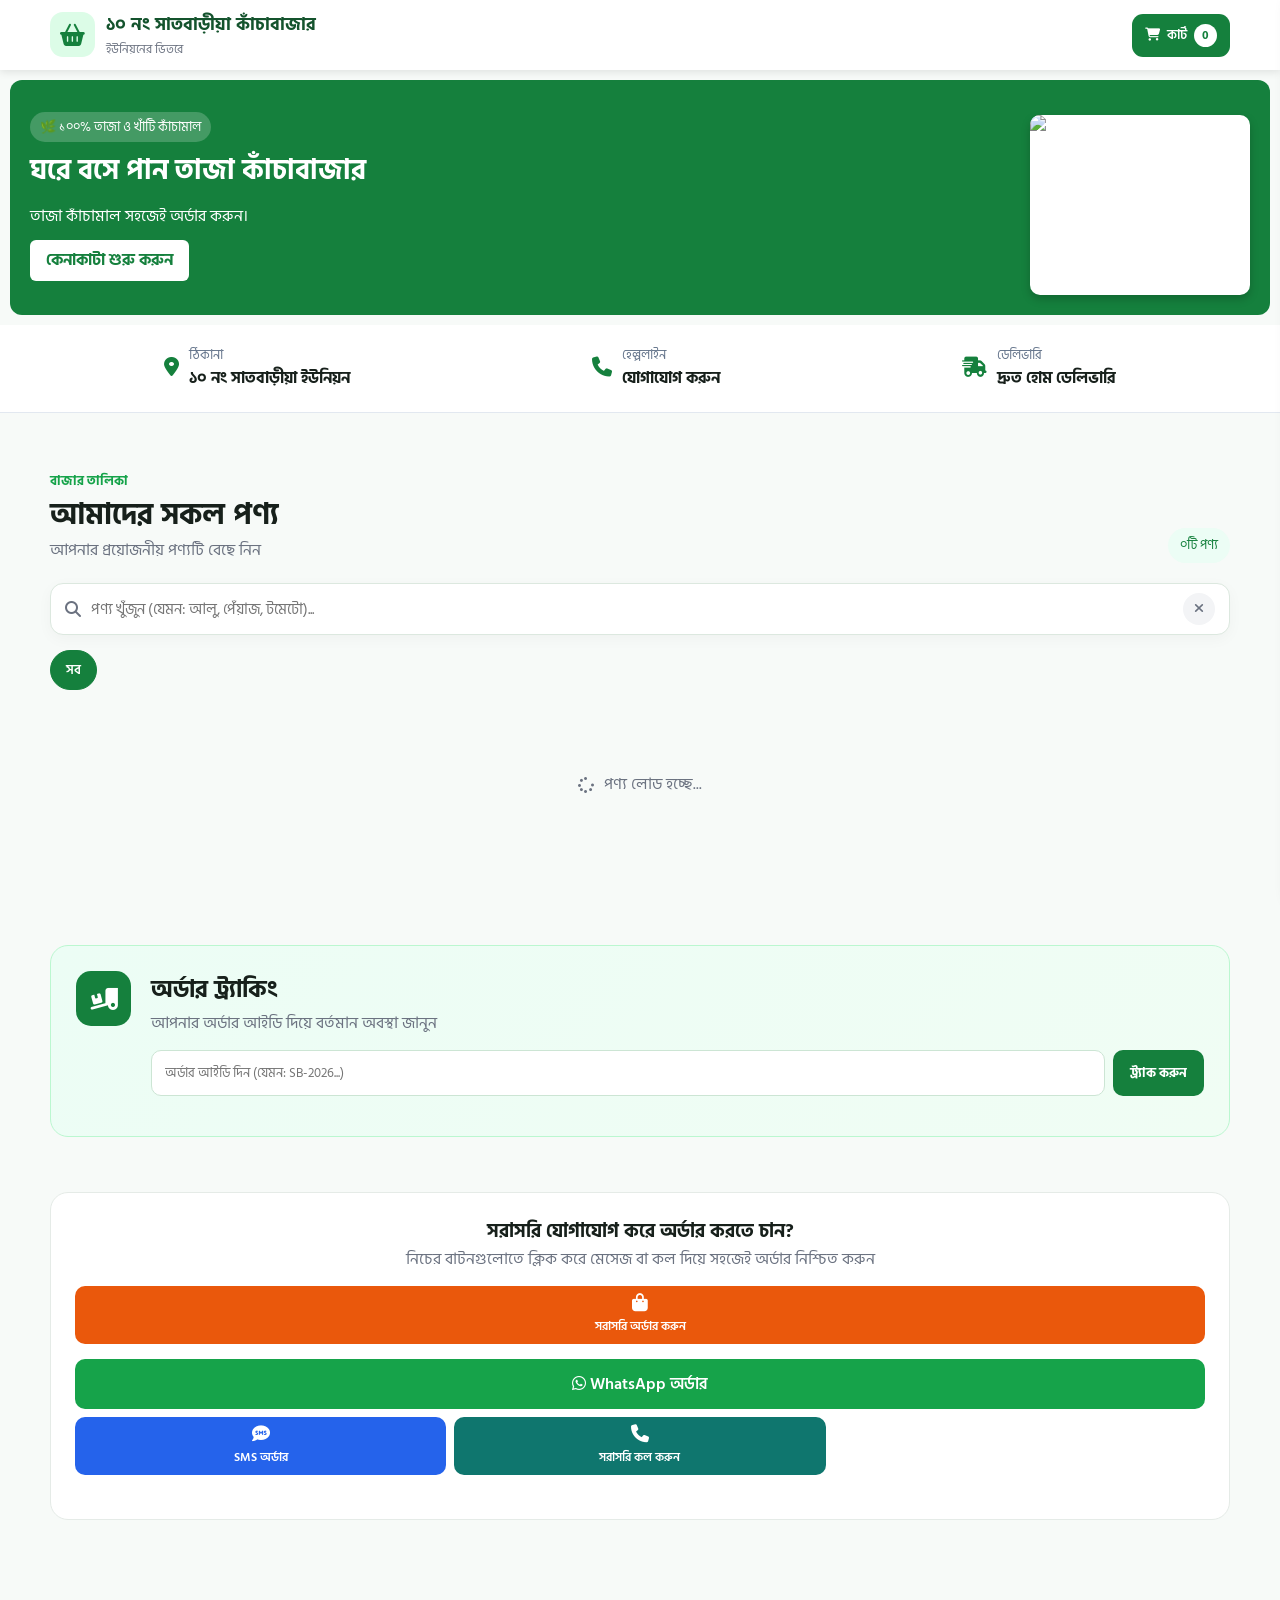
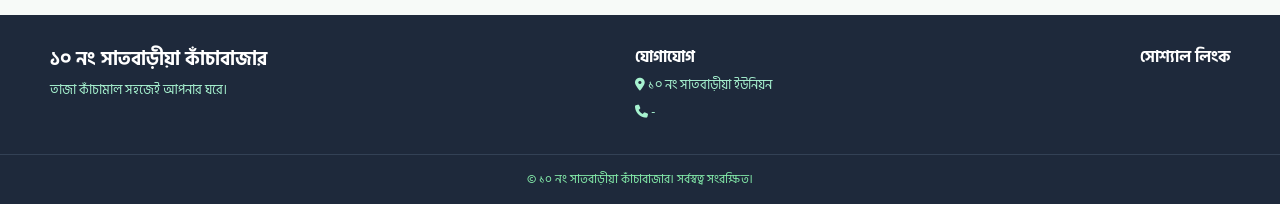
==== commit d8c37931: "Update index.html" ====
--- a/index.html
+++ b/index.html
@@ -1,7 +1,7 @@
 <!DOCTYPE html>
 <html lang="bn">
 <head>
-    <meta charset="UTF-8">
+    <meta charset="UTF-8"> 
     <meta name="viewport" content="width=device-width, initial-scale=1.0">
     <title>১০ নং সাতবাড়ীয়া কাঁচাবাজার</title>
     <!-- Google Fonts -->
--- a/style.css
+++ b/style.css
@@ -1752,3 +1752,226 @@
     background: #ffffff !important;
     border-radius: 10px;
 }
+
+/* প্রোডাক্টগুলোর মেইন গ্রিড কনটেইনার ছোট করা */
+.product-grid {
+  display: grid;
+  grid-template-columns: repeat(auto-fill, minmax(130px, 1fr)); /* প্রতিটি কার্ডের ন্যূনতম সাইজ ১৩০ পিক্সেল */
+  gap: 10px; /* কার্ডগুলোর মাঝের দূরত্ব কমানো */
+  padding: 10px 0;
+}
+
+/* মোবাইল ডিভাইসের জন্য নির্দিষ্ট সাইজ (এক সারিতে ৩ বা ৪টি দেখাবে) */
+@media (max-width: 600px) {
+  .product-grid {
+    grid-template-columns: repeat(3, 1fr); /* মোবাইলে এক সারিতে ৩টি প্রোডাক্ট */
+    gap: 6px;
+  }
+}
+
+/* প্রোডাক্ট কার্ডের সাইজ ও প্যাডিং ছোট করা */
+.product-card {
+  padding: 8px !important;
+  border-radius: 8px;
+  background: #fff;
+  border: 1px solid #e2e8f0;
+  display: flex;
+  flex-direction: column;
+  justify-content: space-between;
+}
+
+/* প্রোডাক্ট ইমেজের হাইট কমানো */
+.product-card img, 
+.product-card .product-img {
+  width: 100%;
+  height: 90px !important; /* ছবির উচ্চতা কমিয়ে ছোট করা হলো */
+  object-fit: cover;
+  border-radius: 6px;
+}
+
+/* প্রোডাক্টের নাম ও টেক্সট ছোট করা */
+.product-card h3, 
+.product-card .product-title {
+  font-size: 12px !important;
+  margin: 5px 0 3px 0 !important;
+  line-height: 1.2;
+}
+
+/* দাম এবং পরিমাপ ছোট ফন্টে রাখা */
+.product-card .price, 
+.product-card .product-price {
+  font-size: 12px !important;
+  font-weight: bold;
+  color: #15803d;
+}
+
+/* কার্ডের ভেତরের বাটন সাইজ ছোট করা */
+.product-card button, 
+.product-card .add-to-cart-btn {
+  font-size: 11px !important;
+  padding: 4px 6px !important;
+  margin-top: 5px;
+  border-radius: 4px;
+}
+
+/* প্রোডাক্ট গ্রিড ডিজাইন */
+.product-grid {
+  display: grid;
+  grid-template-columns: repeat(3, 1fr) !important; /* মোবাইলে সবসময় পাশাপাশি ৩টি কার্ড দেখাবে */
+  gap: 8px !important;
+  padding: 5px !important;
+}
+
+/* প্রোডাক্ট কার্ড ডিজাইন */
+.product-card {
+  padding: 6px !important;
+  border-radius: 6px !important;
+  background: #fff;
+  border: 1px solid #e2e8f0;
+  display: flex;
+  flex-direction: column;
+  justify-content: space-between;
+  box-sizing: border-box;
+  overflow: hidden;
+}
+
+/* প্রোডাক্ট ছবি */
+.product-card img, 
+.product-card .product-img {
+  width: 100% !important;
+  height: 75px !important; /* ছবির উচ্চতা কমিয়ে কম্প্যাক্ট করা হলো */
+  object-fit: cover;
+  border-radius: 4px;
+}
+
+/* প্রোডাক্টের নাম */
+.product-card h3, 
+.product-card .product-title {
+  font-size: 11px !important;
+  margin: 4px 0 2px 0 !important;
+  white-space: nowrap;
+  overflow: hidden;
+  text-overflow: ellipsis; /* নাম বড় হলে ডট ডট দেখাবে যেন কেটে না যায় */
+}
+
+/* দাম ও পরিমাপ টেক্সট */
+.product-card .price, 
+.product-card .product-price,
+.product-card p {
+  font-size: 10px !important;
+  margin: 2px 0 !important;
+  color: #15803d;
+}
+
+/* পরিমাণ ইনপুট বক্স ও ইউনিট (কেজি/পিস) */
+.product-card .quantity-box,
+.product-card .qty-container {
+  display: flex;
+  align-items: center;
+  gap: 2px;
+  margin: 4px 0;
+}
+
+.product-card input[type="number"],
+.product-card input[type="text"] {
+  width: 35px !important;
+  padding: 2px !important;
+  font-size: 11px !important;
+  text-align: center;
+}
+
+.product-card button, 
+.product-card .add-to-cart-btn {
+  font-size: 10px !important;
+  padding: 4px 2px !important;
+  margin-top: 2px;
+  border-radius: 4px;
+  width: 100%;
+}
+
+/* সব প্রোডাক্ট কার্ড এবং ডায়নামিক্যালি তৈরি হওয়া কার্ডগুলোকে ছোট করার জন্য */
+.product-grid {
+  display: grid !important;
+  grid-template-columns: repeat(3, 1fr) !important;
+  gap: 6px !important;
+  padding: 5px !important;
+  width: 100% !important;
+  box-sizing: border-box !important;
+}
+
+/* সকল কার্ডের ক্ষেত্রে একই সাইজ ও প্যাডিং কার্যকর করা */
+.product-grid > div,
+.product-card {
+  width: 100% !important;
+  max-width: 100% !important;
+  padding: 6px !important;
+  margin: 0 !important;
+  border-radius: 6px !important;
+  background: #fff !important;
+  border: 1px solid #cbd5e1 !important;
+  display: flex !important;
+  flex-direction: column !important;
+  justify-content: space-between !important;
+  box-sizing: border-box !important;
+  overflow: hidden !important;
+}
+
+/* সব প্রোডাক্টের ছবির সাইজ ছোট করা */
+.product-grid img,
+.product-card img, 
+.product-card .product-img {
+  width: 100% !important;
+  height: 75px !important;
+  object-fit: cover !important;
+  border-radius: 4px !important;
+}
+
+/* প্রোডাক্টের নাম ছোট করা */
+.product-grid h3,
+.product-card h3, 
+.product-card .product-title {
+  font-size: 11px !important;
+  margin: 4px 0 2px 0 !important;
+  line-height: 1.2 !important;
+  white-space: nowrap !important;
+  overflow: hidden !important;
+  text-overflow: ellipsis !important;
+}
+
+/* দাম ও পরিমাপের টেক্সট ছোট করা */
+.product-grid p,
+.product-card .price, 
+.product-card .product-price,
+.product-card p {
+  font-size: 10px !important;
+  margin: 2px 0 !important;
+  color: #15803d !important;
+}
+
+/* পরিমাণ ইনপুট বক্স ও বাটন ছোট করা */
+.product-grid input,
+.product-card input[type="number"],
+.product-card input[type="text"] {
+  width: 32px !important;
+  padding: 2px !important;
+  font-size: 11px !important;
+  text-align: center !important;
+}
+
+.product-grid button,
+.product-card button, 
+.product-card .add-to-cart-btn {
+  font-size: 10px !important;
+  padding: 4px 2px !important;
+  margin-top: 3px !important;
+  border-radius: 4px !important;
+  width: 100% !important;
+}
+
+.product-grid {
+  display: grid !important;
+  grid-template-columns: repeat(3, 1fr) !important;
+  gap: 6px !important;
+  padding: 5px !important;
+}
+
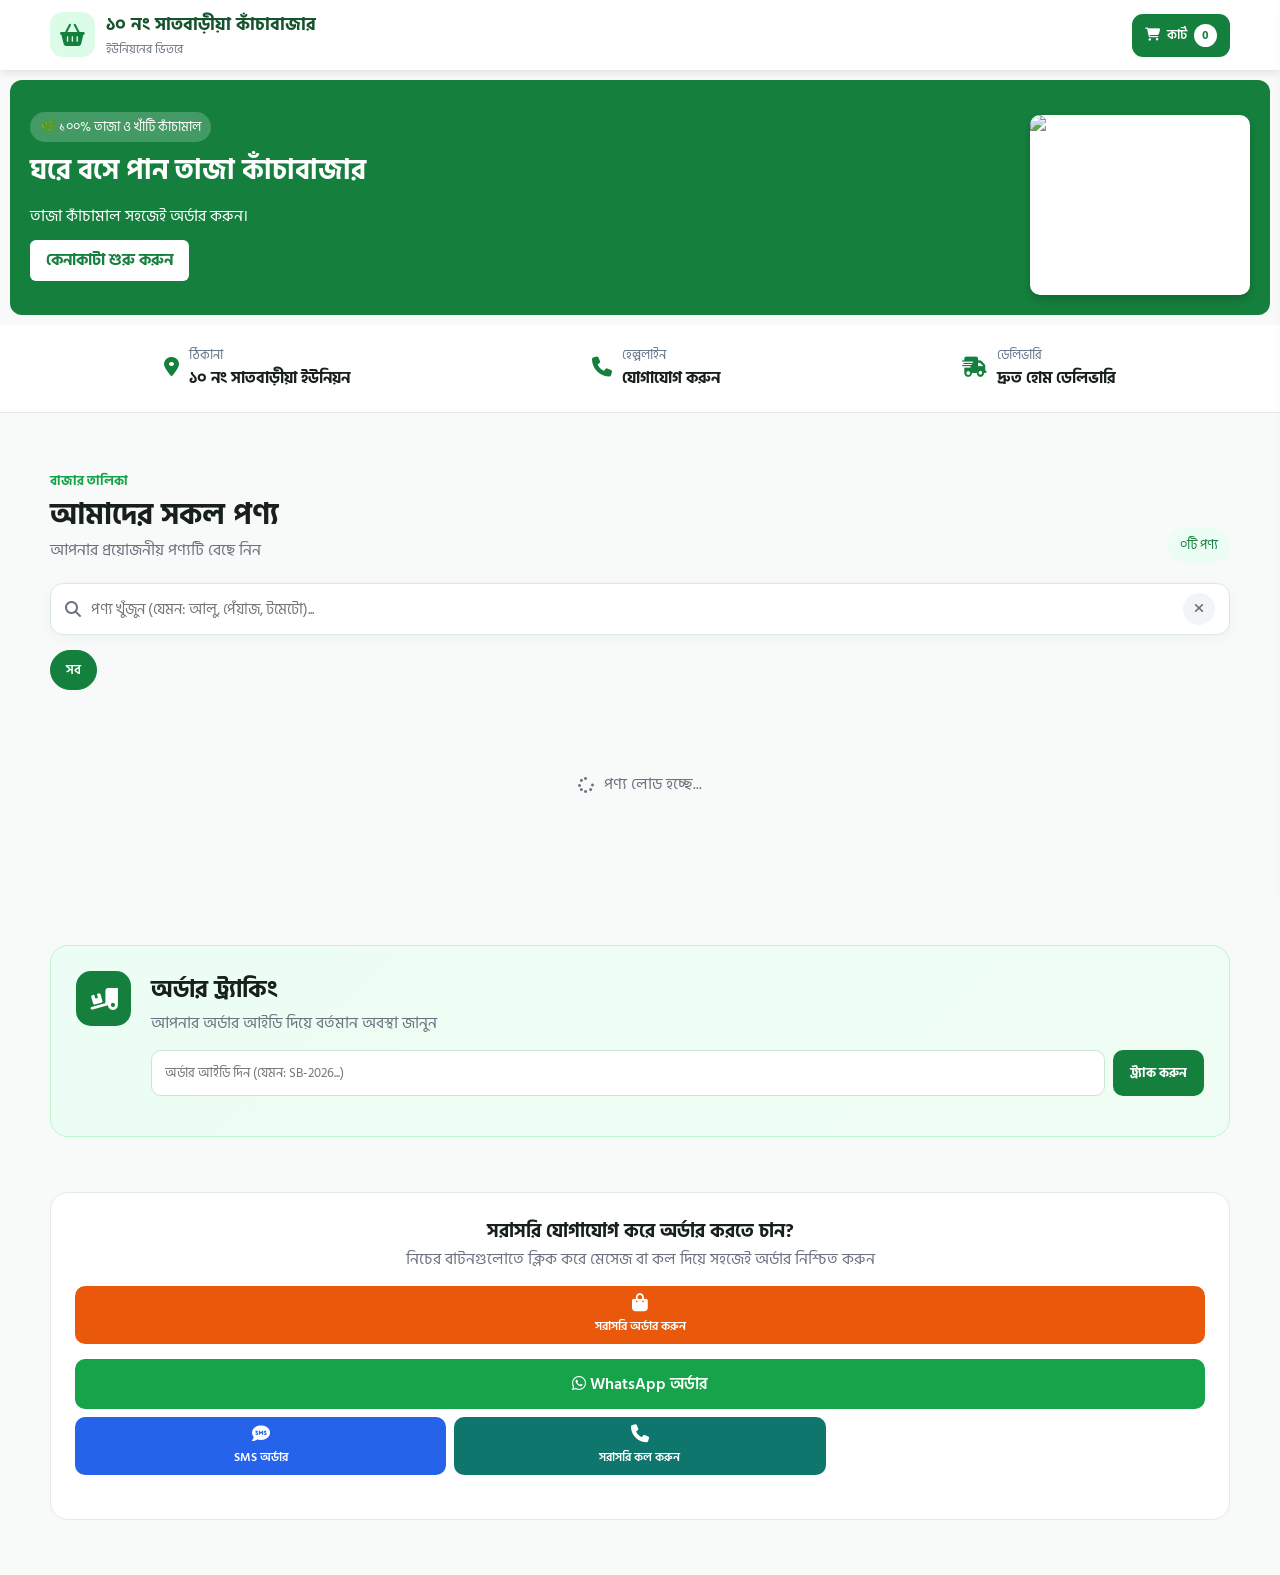
==== commit bcf301b7: "Update index.html" ====
--- a/index.html
+++ b/index.html
@@ -300,9 +300,8 @@
                 <i class="fa-brands fa-whatsapp"></i> WhatsApp-এ বিবরণ পাঠান
             </a><br>
 
-            <button class="success-button" onclick="closeSuccess()" style="background: #64748b; color: #fff; border: none; padding: 8px 20px; border-radius: 6px; cursor: pointer; font-weight: bold;">ঠিক আছে</button>
-        </div>
-    </div>
+            <<button class="success-button" onclick="document.getElementById('successModal').style.display='none'; document.getElementById('successModal').classList.remove('active');" style="background: #64748b; color: #fff; border: none; padding: 8px 20px; border-radius: 6px; cursor: pointer; font-weight: bold;">ঠিক আছে</button>
+
 
     <!-- TOAST NOTIFICATION -->
     <div class="site-toast" id="siteToast"></div>
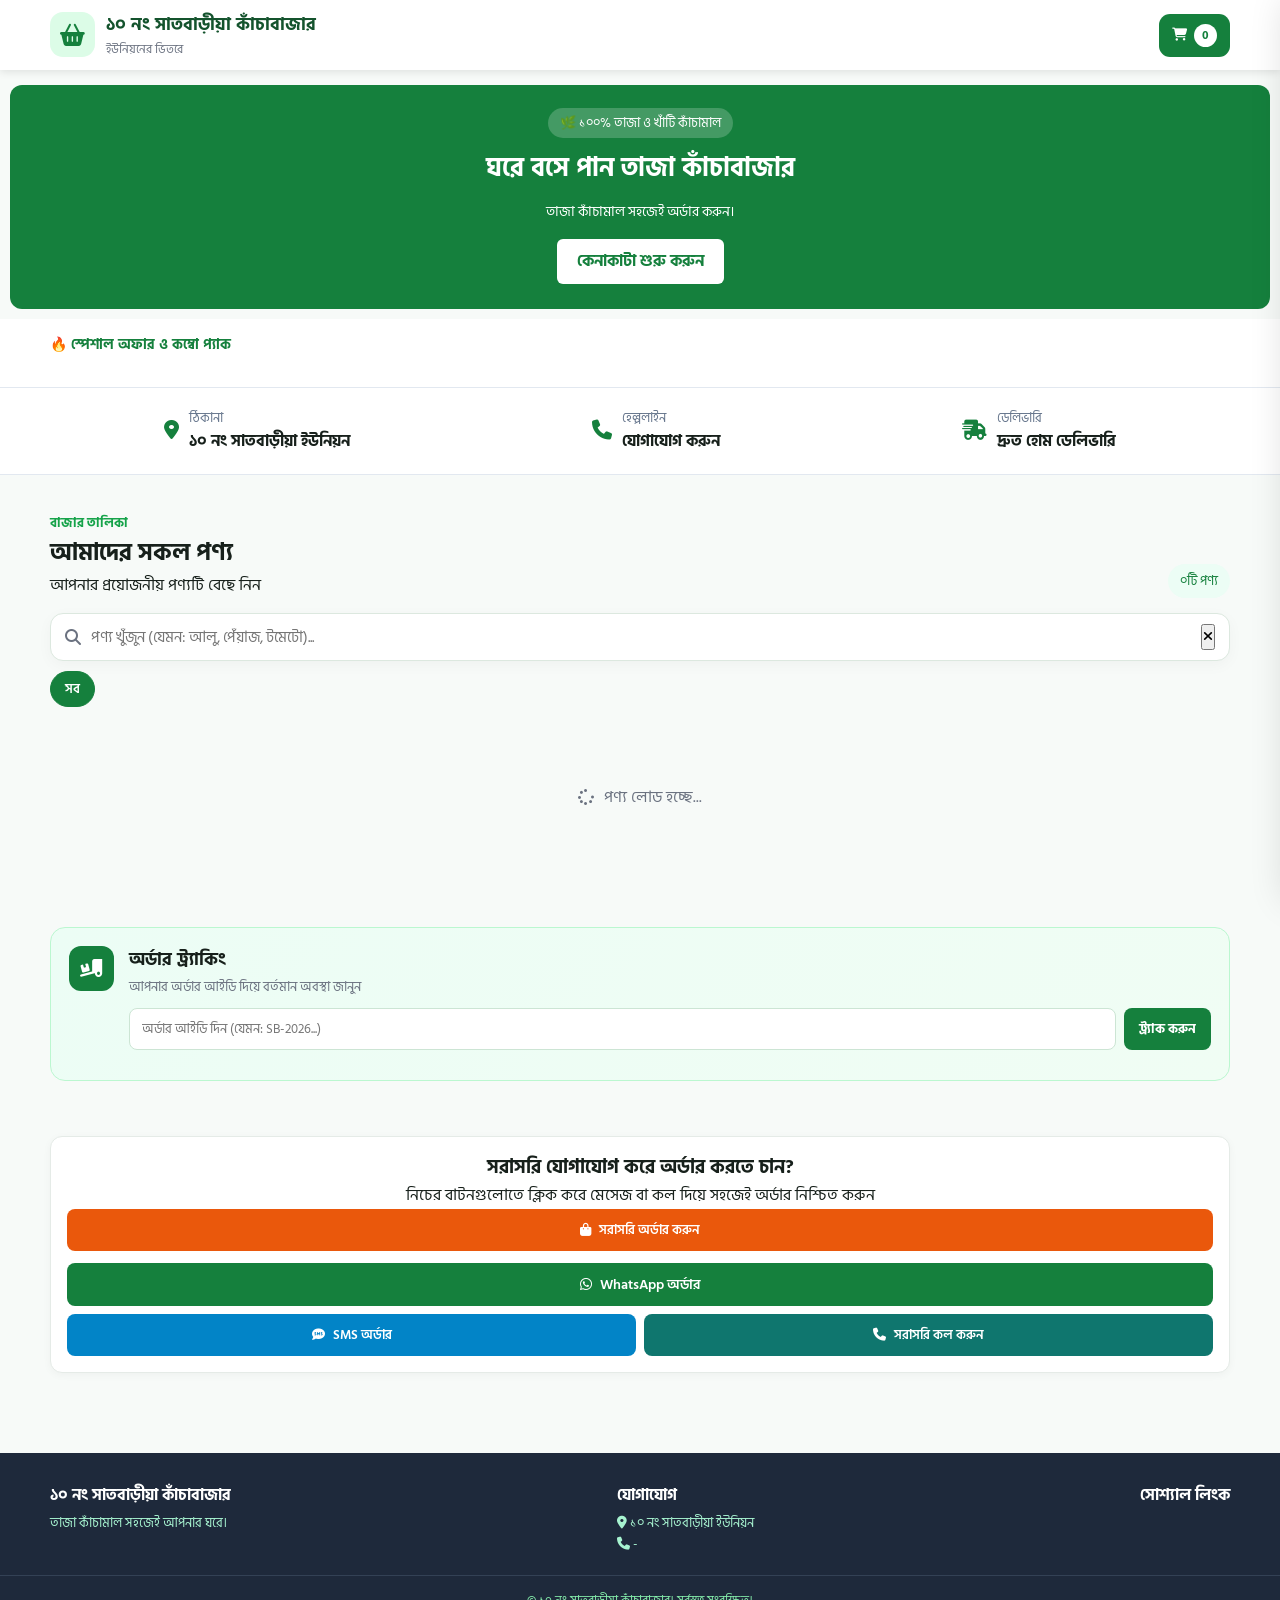
==== commit c841dff0: "Update index.html" ====
--- a/index.html
+++ b/index.html
@@ -27,7 +27,7 @@
             </div>
             <button class="cart-button" onclick="openCart()">
                 <i class="fa-solid fa-cart-shopping"></i>
-                <span>কার্ট</span>
+
                 <b id="cartCount">0</b>
             </button>
         </div>
@@ -39,27 +39,47 @@
     </div>
 
     <!-- HERO BANNER AREA -->
-    <section class="hero-banner-area">
-        <div class="container" style="display: flex; flex-wrap: wrap; align-items: center; justify-content: space-between; width: 100%;">
-            <div class="hero-text-content" style="flex: 1; min-width: 250px;">
-                <span class="badge-tag" style="background: rgba(255,255,255,0.2); padding: 4px 10px; border-radius: 20px; font-size: 13px;">🌿 ১০০% তাজা ও খাঁটি কাঁচামাল</span>
-                <h1 style="font-size: 28px; margin: 10px 0;">ঘরে বসে পান তাজা কাঁচাবাজার</h1>
-                <p id="heroDescription">তাজা কাঁচামাল সহজেই অর্ডার করুন।</p>
-                <a href="#productsSection" class="hero-btn" style="display: inline-block; background: #fff; color: #15803d; padding: 8px 16px; border-radius: 6px; font-weight: bold; margin-top: 10px; text-decoration: none;">কেনাকাটা শুরু করুন</a>
-            </div>
-
-            <!-- স্লাইডশো কন্টেইনার -->
-            <div class="hero-slider-container" style="flex: 0 0 280px; margin-top: 15px;">
-                <div class="hero-slides" id="heroSlidesWrapper">
-                    <div class="hero-slide active">
-                        <img src="https://via.placeholder.com/300x250?text=Kachabazar" alt="Product">
-                    </div>
-                </div>
-                <!-- স্লাইড ডট ইন্ডিকেটর -->
-                <div class="slider-dots" id="sliderDots"></div>
-            </div>
-        </div>
-    </section>
+    <section class="hero-banner-area" style="background: #15803d; padding: 25px 0; color: white;">
+        <div class="container">
+            <div class="hero-text-content" style="text-align: center;">
+                <span class="badge-tag" style="background: rgba(255,255,255,0.2); padding: 4px 12px; border-radius: 20px; font-size: 13px;">🌿 ১০০% তাজা ও খাঁটি কাঁচামাল</span>
+                <h1 style="font-size: 26px; margin: 12px 0; font-weight: bold;">ঘরে বসে পান তাজা কাঁচাবাজার</h1>
+                <p id="heroDescription" style="margin-bottom: 15px; font-size: 14px;">তাজা কাঁচামাল সহজেই অর্ডার করুন।</p>
+                <a href="#productsSection" class="hero-btn" style="display: inline-block; background: #fff; color: #15803d; padding: 10px 20px; border-radius: 6px; font-weight: bold; text-decoration: none;">কেনাকাটা শুরু করুন</a>
+            </div>
+        </div>
+    </section>
+
+    <!-- স্টোরি বা গোলাকার অফার ও কম্বো সেকশন -->
+    <section class="story-offers-section" style="padding: 15px 0; background: #ffffff; border-bottom: 1px solid #e2e8f0;">
+        <div class="container">
+            <h4 style="font-size: 14px; margin-bottom: 10px; color: #15803d; font-weight: bold;">🔥 স্পেশাল অফার ও কম্বো প্যাক</h4>
+            <div id="storyOffersContainer" style="display: flex; gap: 15px; align-items: flex-start; overflow-x: auto; padding-bottom: 5px; -webkit-overflow-scrolling: touch;">
+                <!-- ফায়ারবেস থেকে অফারসমূহ লোড হবে -->
+            </div>
+        </div>
+    </section>
+
+    <!-- OFERS MODAL -->
+    <div id="offerModal" class="modal-overlay" style="display: none; position: fixed; top: 0; left: 0; width: 100%; height: 100%; background: rgba(0,0,0,0.7); z-index: 9999; align-items: center; justify-content: center;">
+        <div style="background: #fff; padding: 20px; border-radius: 12px; max-width: 350px; width: 90%; text-align: center; position: relative;">
+            <button onclick="closeOfferModal()" style="position: absolute; top: 10px; right: 15px; background: none; border: none; font-size: 22px; cursor: pointer; color: #64748b;">&times;</button>
+            <img id="offerModalImg" src="" alt="Offer" style="width: 100%; height: 180px; object-fit: cover; border-radius: 8px; margin-bottom: 12px;">
+            <h3 id="offerModalTitle" style="margin-bottom: 8px; color: #15803d; font-size: 18px;"></h3>
+            <p id="offerModalDesc" style="font-size: 14px; color: #475569; margin-bottom: 15px; line-height: 1.5;"></p>
+            <button onclick="closeOfferModal()" style="background: #15803d; color: #fff; border: none; padding: 10px; border-radius: 6px; font-weight: bold; cursor: pointer; width: 100%;">ঠিক আছে</button>
+        </div>
+    </div>
+
+    <!-- স্লাইডশো কন্টেইনার -->
+    <div class="hero-slider-container" style="flex: 0 0 280px; margin-top: 15px; display:none;">
+        <div class="hero-slides" id="heroSlidesWrapper">
+            <div class="hero-slide active">
+                <img src="https://via.placeholder.com/300x250?text=Kachabazar" alt="Product">
+            </div>
+        </div>
+        <div class="slider-dots" id="sliderDots"></div>
+    </div>
 
     <!-- SHOP INFO SECTION -->
     <section class="shop-info-section" style="padding: 20px 0; background: #fff; border-bottom: 1px solid #e2e8f0;">
@@ -156,10 +176,11 @@
             <div class="alternative-order">
                 <h3>সরাসরি যোগাযোগ করে অর্ডার করতে চান?</h3>
                 <p>নিচের বাটনগুলোতে ক্লিক করে মেসেজ বা কল দিয়ে সহজেই অর্ডার নিশ্চিত করুন</p>
-    <!-- নতুন অর্ডার নাও বাটন -->
-    <button type="button" class="direct-order-btn" onclick="if(Object.keys(cart).length === 0) { showToast('আগে কার্টে অন্তত একটি পণ্য যোগ করুন।', 'error'); } else { openCheckout(); }" style="background: #ea580c; color: white;">
-        <i class="fa-solid fa-bag-shopping"></i> সরাসরি অর্ডার করুন
-    </button>
+                
+                <!-- সরাসরি অর্ডার নাও বাটন -->
+                <button type="button" class="direct-order-btn" onclick="openCheckout()" style="background: #ea580c; color: white; margin-bottom: 10px;">
+                    <i class="fa-solid fa-bag-shopping"></i> সরাসরি অর্ডার করুন
+                </button>
 
                 <div class="direct-order-buttons">
                     <button type="button" class="direct-order-btn whatsapp-btn" onclick="openCheckoutWithValidation('whatsapp')">
@@ -194,7 +215,7 @@
     <aside class="cart-sidebar" id="cartSidebar">
         <div class="cart-header">
             <div>
-                <h2>আপনার কার্ট</h2>
+                <h1>আপনার কার্ট</h1>
                 <small id="cartItemCount">০টি পণ্য</small>
             </div>
             <button class="cart-close" onclick="closeCart()"><i class="fa-solid fa-xmark"></i></button>
@@ -300,8 +321,9 @@
                 <i class="fa-brands fa-whatsapp"></i> WhatsApp-এ বিবরণ পাঠান
             </a><br>
 
-            <<button class="success-button" onclick="document.getElementById('successModal').style.display='none'; document.getElementById('successModal').classList.remove('active');" style="background: #64748b; color: #fff; border: none; padding: 8px 20px; border-radius: 6px; cursor: pointer; font-weight: bold;">ঠিক আছে</button>
-
+            <button class="success-button" onclick="document.getElementById('successModal').style.display='none'; document.getElementById('successModal').classList.remove('active');" style="background: #64748b; color: #fff; border: none; padding: 8px 20px; border-radius: 6px; cursor: pointer; font-weight: bold;">ঠিক আছে</button>
+        </div>
+    </div>
 
     <!-- TOAST NOTIFICATION -->
     <div class="site-toast" id="siteToast"></div>
@@ -329,88 +351,23 @@
         </div>
     </footer>
 
+    <!-- PRODUCT DETAILS MODAL -->
+    <div id="productModal" class="modal-overlay" style="display:none;" onclick="closeProductModal(event)">
+        <div class="modal-card" onclick="event.stopPropagation()">
+            <button type="button" class="modal-close-btn" onclick="closeProductModal()">&times;</button>
+            <div id="productModalContent">
+                <!-- ডায়নামিক ডাটা লোড হবে -->
+            </div>
+        </div>
+    </div>
+
     <!-- Firebase compatibility SDKs -->
     <script src="https://www.gstatic.com/firebasejs/8.10.1/firebase-app.js"></script>
     <script src="https://www.gstatic.com/firebasejs/8.10.1/firebase-database.js"></script>
     <!-- JavaScript Link -->
     <script src="script.js"></script>
-
-        <script>
-        // স্লাইডশো এবং ফায়ারবেস থেকে প্রোডাক্ট এনে স্লাইড করানোর ফাংশন
-        function setupProductSlider(productsData) {
-            const sliderWrapper = document.getElementById('heroSlidesWrapper');
-            const dotsWrapper = document.getElementById('sliderDots');
-            if (!sliderWrapper || !dotsWrapper) return;
-
-            let slideImages = [];
-            if (productsData) {
-                Object.values(productsData).forEach(p => {
-                    let imgUrl = p.productImage || p.image;
-                    if (imgUrl && typeof imgUrl === 'string' && imgUrl.startsWith('http')) {
-                        slideImages.push(imgUrl);
-                    }
-                });
-            }
-
-            if (slideImages.length === 0) {
-                slideImages = [
-                    'https://images.unsplash.com/photo-1542838132-92c53300491e?w=500',
-                    'https://images.unsplash.com/photo-1588854337236-6889d631faa8?w=500'
-                ];
-            }
-
-            sliderWrapper.innerHTML = slideImages.map((img, index) => `
-                <div class="hero-slide ${index === 0 ? 'active' : ''}">
-                    <img src="${img}" alt="Slide">
-                </div>
-            `).join('');
-
-            dotsWrapper.innerHTML = slideImages.map((_, index) => `
-                <div class="slider-dot ${index === 0 ? 'active' : ''}" onclick="currentSlide(${index})"></div>
-            `).join('');
-
-            startSlideInterval(slideImages.length);
-        }
-
-        let currentSlideIndex = 0;
-        let slideInterval;
-
-        function startSlideInterval(totalSlides) {
-            if (slideInterval) clearInterval(slideInterval);
-            slideInterval = setInterval(() => {
-                currentSlideIndex = (currentSlideIndex + 1) % totalSlides;
-                showSlide(currentSlideIndex);
-            }, 3000);
-        }
-
-        function showSlide(index) {
-            const slides = document.querySelectorAll('.hero-slide');
-            const dots = document.querySelectorAll('.slider-dot');
-            if(slides.length === 0) return;
-
-            slides.forEach(s => s.classList.remove('active'));
-            dots.forEach(d => d.classList.remove('active'));
-
-            currentSlideIndex = index;
-            if(slides[currentSlideIndex]) slides[currentSlideIndex].classList.add('active');
-            if(dots[currentSlideIndex]) dots[currentSlideIndex].classList.add('active');
-        }
-
-        function currentSlide(index) {
-            showSlide(index);
-        }
-    </script>
-    <!-- PRODUCT DETAILS MODAL -->
-<div id="productModal" class="modal-overlay" style="display:none;" onclick="closeProductModal(event)">
-    <div class="modal-card" onclick="event.stopPropagation()">
-        <button type="button" class="modal-close-btn" onclick="closeProductModal()">&times;</button>
-        <div id="productModalContent">
-            <!-- ডায়নামিক ডাটা লোড হবে -->
-        </div>
-    </div>
-</div>
-
-    </script>
-<script src="//code.tidio.co/o68xbbx9j4ut8ifgeo3ubbyaep9cyfvj.js" async></script>
+    
+    <!-- Tidio Chat Widget -->
+    <script src="//code.tidio.co/o68xbbx9j4ut8ifgeo3ubbyaep9cyfvj.js" async></script>
 </body>
-</html>+</html>
--- a/style.css
+++ b/style.css
@@ -13,6 +13,13 @@
     background: #f7faf8;
     color: #17201b;
     line-height: 1.6;
+    padding-top: 70px;
+}
+
+@media (min-width: 768px) {
+    body {
+        padding-top: 75px;
+    }
 }
 
 button,
@@ -50,7 +57,6 @@
    HEADER
 ========================= */
 
-/* হেডারকে একদম ফিক্সড ও পারফেক্ট করার জন্য */
 .site-header {
     position: fixed;
     top: 0;
@@ -61,20 +67,6 @@
     box-shadow: 0 2px 8px rgba(0, 0, 0, 0.1);
 }
 
-/* মোবাইল ও ডেক্সটপে হেডার ফিক্সড থাকার কারণে কন্টেন্ট যেন উপরে চলে না যায় */
-body {
-    padding-top: 65px; /* মোবাইল স্ক্রিনের জন্য হেডারের সঠিক উচ্চতা */
-}
-
-@media (min-width: 768px) {
-    body {
-        padding-top: 75px; /* বড় স্ক্রিনের জন্য */
-    }
-}
-
-
-
-
 .header-inner {
     min-height: 70px;
     display: flex;
@@ -147,6 +139,7 @@
     justify-content: center;
     font-size: 12px;
 }
+
 
 /* =========================
    NOTICE TICKER (Left -> Right)
@@ -178,54 +171,46 @@
 
 
 /* =========================
-   HERO
+   HERO & FULL WIDTH SLIDER FIX
 ========================= */
 
-/* মূল ব্যানার সেকশন */
 .hero-banner-area {
     display: flex;
-    flex-direction: column; /* মোবাইলের জন্য নিচে নিচে দেখাবে */
-    align-items: center;
+    flex-wrap: wrap;
+    align-items: center;
+    justify-content: space-between;
     background: #15803d;
     color: #fff;
-    padding: 15px;
+    padding: 20px;
     border-radius: 12px;
     margin: 10px;
     gap: 15px;
 }
 
-/* বড় স্ক্রিনের জন্য পাশাপাশি দেখানোর সুবিধা */
-@media (min-width: 768px) {
-    .hero-banner-area {
-        flex-direction: row;
-        justify-content: space-between;
-    }
-    
-    .hero-text-content {
-        width: 55%; /* বড় স্ক্রিনে টেক্সটের জায়গা নির্দিষ্ট করে দেওয়া হলো */
-    }
-    
-    .hero-slider-container {
-        margin: 0; /* বড় স্ক্রিনে সেন্টারিং বাদ দিয়ে ডানে বসবে */
-    }
-}
-
 .hero-text-content {
-    width: 100%;
-}
-
-/* স্লাইডশো বক্সের সাইজ ও ডিজাইন */
+    flex: 1;
+    min-width: 200px;
+}
+
+/* স্লাইডশো বক্স ফুল ওয়াইড ও সুন্দর করার জন্য */
 .hero-slider-container {
-    width: 100%;
-    max-width: 280px;
-    height: 180px;
+    width: 100% !important;
+    max-width: 100% !important;
+    height: 200px;
     border-radius: 10px;
     overflow: hidden;
     position: relative;
     box-shadow: 0 4px 10px rgba(0,0,0,0.2);
     background: #fff;
-    margin: 0 auto;
-    display: block; /* মোবাইল মোডে যেন নিশ্চিতভাবে শো করে */
+    margin-top: 10px;
+}
+
+@media (min-width: 768px) {
+    .hero-slider-container {
+        max-width: 320px;
+        height: 220px;
+        margin-top: 0;
+    }
 }
 
 .hero-slides {
@@ -249,12 +234,11 @@
 }
 
 .hero-slide img {
-    width: 100%;
-    height: 100%;
-    object-fit: cover;
-}
-
-/* স্লাইড ডট ইন্ডিকেটর */
+    width: 100% !important;
+    height: 100% !important;
+    object-fit: cover !important;
+}
+
 .slider-dots {
     position: absolute;
     bottom: 6px;
@@ -280,14 +264,12 @@
 }
 
 
-
-
 /* =========================
    PRODUCTS
 ========================= */
 
 .products-section {
-    padding: 55px 0;
+    padding: 35px 0;
 }
 
 .section-header {
@@ -295,7 +277,7 @@
     align-items: end;
     justify-content: space-between;
     gap: 20px;
-    margin-bottom: 20px;
+    margin-bottom: 15px;
 }
 
 .section-kicker {
@@ -306,13 +288,9 @@
 }
 
 .section-header h2 {
-    font-size: 30px;
+    font-size: 24px;
     line-height: 1.2;
     margin: 3px 0 5px;
-}
-
-.section-header p {
-    color: #6b7280;
 }
 
 .product-count {
@@ -325,7 +303,7 @@
 }
 
 .search-box {
-    height: 52px;
+    height: 48px;
     background: #fff;
     border: 1px solid #dce8df;
     border-radius: 13px;
@@ -349,23 +327,11 @@
     background: transparent;
 }
 
-.search-box button {
-    width: 32px;
-    height: 32px;
-    border: 0;
-    border-radius: 50%;
-    background: #f3f4f6;
-    color: #6b7280;
-    display: flex;
-    align-items: center;
-    justify-content: center;
-}
-
 .category-list {
     display: flex;
     gap: 8px;
     overflow-x: auto;
-    padding: 15px 0 20px;
+    padding: 10px 0 15px;
     scrollbar-width: none;
 }
 
@@ -379,8 +345,9 @@
     background: #fff;
     color: #4b5563;
     border-radius: 30px;
-    padding: 8px 15px;
+    padding: 6px 14px;
     font-weight: 600;
+    font-size: 13px;
 }
 
 .category-btn.active,
@@ -399,227 +366,106 @@
     color: #6b7280;
 }
 
+/* প্রোডাক্ট গ্রিড (মোবাইলে ৩ কলাম) */
 .product-grid {
-    display: grid;
-    grid-template-columns: repeat(4, 1fr);
-    gap: 17px;
+    display: grid !important;
+    grid-template-columns: repeat(3, 1fr) !important;
+    gap: 8px !important;
+    padding: 5px 0 !important;
+    width: 100% !important;
 }
 
 .product-card {
-    background: #fff;
-    border: 1px solid #e5ebe7;
-    border-radius: 15px;
-    overflow: hidden;
-    box-shadow: 0 4px 16px rgba(0,0,0,.04);
-    transition: .2s;
-}
-
-.product-card:hover {
-    transform: translateY(-3px);
-    box-shadow: 0 9px 25px rgba(0,0,0,.08);
-}
-
-.product-image-wrap {
-    height: 190px;
-    background: #f1f5f2;
-    position: relative;
-    overflow: hidden;
-}
-
-.product-image {
-    width: 100%;
-    height: 100%;
-    object-fit: cover;
-}
-
-.product-image-placeholder {
-    width: 100%;
-    height: 100%;
-    display: flex;
-    align-items: center;
-    justify-content: center;
-    color: #9ca3af;
-    font-size: 50px;
-}
-
-.product-availability {
-    position: absolute;
-    left: 10px;
-    top: 10px;
-    background: #dcfce7;
-    color: #166534;
-    border-radius: 20px;
-    padding: 4px 9px;
-    font-size: 11px;
-    font-weight: 700;
-}
-
-.product-availability.off {
-    background: #fee2e2;
-    color: #991b1b;
-}
-
-.product-card-content {
-    padding: 14px;
-}
-
-.product-category {
-    color: #16a34a;
-    font-size: 12px;
-    font-weight: 600;
-    margin-bottom: 3px;
-}
-
-.product-name {
-    font-size: 18px;
-    font-weight: 700;
-    margin-bottom: 3px;
-}
-
-.product-description {
-    color: #6b7280;
-    font-size: 12px;
-    min-height: 19px;
-    margin-bottom: 10px;
-}
-
-.product-bottom {
-    display: flex;
-    align-items: center;
-    justify-content: space-between;
-    gap: 10px;
-}
-
-.product-price {
-    color: #15803d;
-    font-size: 19px;
-    font-weight: 700;
-}
-
-.product-unit {
-    color: #6b7280;
-    font-size: 12px;
-    font-weight: 400;
-}
-
-/* CARD QUANTITY CONTROL (- 1 +) */
-.card-qty-control {
-    display: flex;
-    align-items: center;
-    justify-content: center;
-    gap: 8px;
-    background: #f0fdf4;
-    border: 1px solid #bbf7d0;
-    padding: 4px 8px;
-    border-radius: 8px;
-    margin-top: 10px;
-    margin-bottom: 8px;
-}
-
-.card-qty-btn {
-    width: 26px;
-    height: 26px;
-    border: 1px solid #166534;
-    background: #ffffff;
-    color: #166534;
-    border-radius: 5px;
+    padding: 6px !important;
+    border-radius: 6px !important;
+    background: #fff !important;
+    border: 1px solid #e2e8f0 !important;
+    display: flex !important;
+    flex-direction: column !important;
+    justify-content: space-between !important;
+    box-sizing: border-box !important;
+    overflow: hidden !important;
+}
+
+.product-card img, 
+.product-card .product-img {
+    width: 100% !important;
+    height: 75px !important;
+    object-fit: cover !important;
+    border-radius: 4px !important;
+}
+
+.product-card h3, 
+.product-card .product-title {
+    font-size: 11px !important;
+    margin: 4px 0 2px 0 !important;
+    white-space: nowrap !important;
+    overflow: hidden !important;
+    text-overflow: ellipsis !important;
+    color: #1e293b !important;
+}
+
+.product-card .price, 
+.product-card .product-price,
+.product-card p {
+    font-size: 10px !important;
+    margin: 2px 0 !important;
+    color: #15803d !important;
+}
+
+.product-card input[type="number"] {
+    width: 32px !important;
+    padding: 2px !important;
+    font-size: 11px !important;
+    text-align: center !important;
+}
+
+.product-card button, 
+.product-card .add-to-cart-btn {
+    font-size: 10px !important;
+    padding: 4px 2px !important;
+    margin-top: 3px !important;
+    border-radius: 4px !important;
+    width: 100% !important;
+    background: #ff5722;
+    color: #fff;
+    border: none;
     font-weight: bold;
-    font-size: 16px;
-    display: flex;
-    align-items: center;
-    justify-content: center;
-    cursor: pointer;
-}
-
-.card-qty-btn:hover {
-    background: #166534;
-    color: #ffffff;
-}
-
-.card-qty-val {
-    font-weight: 700;
-    min-width: 20px;
-    text-align: center;
-    color: #14532d;
-}
-
-.add-to-cart-btn {
-    width: 100%;
-    border: 0;
-    background: #15803d;
-    color: #fff;
-    border-radius: 9px;
-    padding: 8px 11px;
-    font-weight: 600;
-    font-size: 13px;
-}
-
-.add-to-cart-btn:hover {
-    background: #166534;
-}
-
-.add-to-cart-btn:disabled {
-    background: #d1d5db;
-    cursor: not-allowed;
-}
-
-.stock-info {
-    font-size: 11px;
-    color: #6b7280;
-    margin-top: 7px;
-}
-
-.out-of-stock {
-    color: #dc2626;
-    font-weight: 600;
-}
-
-.no-products {
-    text-align: center;
-    padding: 60px 20px;
-    color: #6b7280;
-}
-
-.no-products i {
-    font-size: 45px;
-    color: #9ca3af;
-    margin-bottom: 12px;
-}
-
-.no-products h3 {
-    color: #374151;
-    margin-bottom: 4px;
+}
+
+.product-card button:disabled {
+    background: #ccc !important;
 }
 
 
 /* =========================
-   TRACKING
+   TRACKING & OTHERS
 ========================= */
 
 .tracking-section {
-    padding: 20px 0 55px;
+    padding: 10px 0 35px;
 }
 
 .tracking-card {
     background: linear-gradient(135deg, #ecfdf5, #f0fdf4);
     border: 1px solid #bbf7d0;
-    border-radius: 18px;
-    padding: 25px;
-    display: flex;
-    gap: 20px;
+    border-radius: 15px;
+    padding: 18px;
+    display: flex;
+    gap: 15px;
 }
 
 .tracking-icon {
-    width: 55px;
-    height: 55px;
+    width: 45px;
+    height: 45px;
     flex-shrink: 0;
-    border-radius: 15px;
+    border-radius: 12px;
     background: #15803d;
     color: #fff;
     display: flex;
     align-items: center;
     justify-content: center;
-    font-size: 22px;
+    font-size: 18px;
 }
 
 .tracking-content {
@@ -627,12 +473,14 @@
 }
 
 .tracking-content h2 {
+    font-size: 18px;
     margin-bottom: 2px;
 }
 
 .tracking-content > p {
     color: #6b7280;
-    margin-bottom: 13px;
+    font-size: 13px;
+    margin-bottom: 10px;
 }
 
 .tracking-form {
@@ -645,1050 +493,130 @@
     min-width: 0;
     border: 1px solid #cce5d4;
     background: #fff;
-    border-radius: 10px;
-    padding: 11px 13px;
+    border-radius: 8px;
+    padding: 9px 12px;
     outline: 0;
 }
 
 .tracking-form button {
     border: 0;
-    border-radius: 10px;
+    border-radius: 8px;
     background: #15803d;
     color: #fff;
-    padding: 0 17px;
+    padding: 0 15px;
     font-weight: 700;
 }
 
 .tracking-result {
-    margin-top: 15px;
-}
-
-.tracking-success,
-.tracking-error {
-    border-radius: 11px;
-    padding: 13px;
+    margin-top: 12px;
 }
 
 .tracking-success {
     background: #fff;
     border: 1px solid #d1fae5;
+    border-radius: 8px;
+    padding: 10px;
+    font-size: 13px;
 }
 
 .tracking-error {
     background: #fee2e2;
     color: #991b1b;
-}
-
-.tracking-status {
-    display: inline-block;
-    margin-top: 6px;
-    padding: 4px 10px;
-    border-radius: 20px;
-    background: #dcfce7;
-    color: #166534;
-    font-size: 12px;
-    font-weight: 700;
+    border-radius: 8px;
+    padding: 10px;
+    font-size: 13px;
 }
 
 
 /* =========================
-   DIRECT ORDER
+   DIRECT ORDER BUTTONS DESIGN FIX
 ========================= */
 
 .alternative-order-section {
-    padding: 0 0 55px;
+    padding: 20px 0 40px;
 }
 
 .alternative-order {
     text-align: center;
     background: #fff;
     border: 1px solid #e5ebe7;
-    border-radius: 18px;
-    padding: 24px;
-}
-
-.alternative-order > p {
-    color: #6b7280;
-    margin-bottom: 13px;
+    border-radius: 12px;
+    padding: 16px;
+    box-shadow: 0 2px 8px rgba(0,0,0,0.04);
 }
 
 .direct-order-buttons {
-    display: flex;
-    justify-content: center;
-    flex-wrap: wrap;
-    gap: 9px;
-}
-
-.direct-order-btn {
-    border: 0;
-    border-radius: 10px;
-    padding: 10px 15px;
-    color: #fff;
-    font-weight: 600;
-}
-
-.whatsapp-btn {
-    background: #16a34a;
-}
-
-.sms-btn {
-    background: #2563eb;
-}
-
-.call-btn {
-    background: #0f766e;
-}
-
-
-/* =========================
-   CART
-========================= */
-
-.cart-overlay {
-    position: fixed;
-    inset: 0;
-    background: rgba(0,0,0,.48);
-    z-index: 1990;
-    display: none;
-}
-
-.cart-overlay.show {
-    display: block;
-}
-
-.cart-sidebar {
-    position: fixed;
-    z-index: 2000;
-    top: 0;
-    right: 0;
-    width: min(430px, 94vw);
-    height: 100vh;
-    background: #fff;
-    transform: translateX(105%);
-    transition: .3s ease;
-    display: flex;
-    flex-direction: column;
-    box-shadow: -10px 0 35px rgba(0,0,0,.14);
-}
-
-.cart-sidebar.show {
-    transform: translateX(0);
-}
-
-.cart-header {
-    padding: 18px;
-    border-bottom: 1px solid #e5e7eb;
-    display: flex;
-    align-items: center;
-    justify-content: space-between;
-}
-
-.cart-header h2 {
-    font-size: 20px;
-}
-
-.cart-header small {
-    color: #6b7280;
-}
-
-.cart-close,
-.modal-close {
-    width: 37px;
-    height: 37px;
-    border: 0;
-    background: #f3f4f6;
-    border-radius: 50%;
-    display: flex;
-    align-items: center;
-    justify-content: center;
-}
-
-.cart-items {
-    flex: 1;
-    overflow-y: auto;
-    padding: 13px;
-}
-
-.empty-cart {
-    min-height: 250px;
-    display: flex;
-    flex-direction: column;
-    align-items: center;
-    justify-content: center;
-    color: #9ca3af;
-}
-
-.empty-cart i {
-    font-size: 45px;
-    margin-bottom: 10px;
-}
-
-.cart-item {
-    display: flex;
-    gap: 10px;
-    padding: 12px 0;
-    border-bottom: 1px solid #edf0ee;
-}
-
-.cart-item-image {
-    width: 65px;
-    height: 65px;
-    flex-shrink: 0;
-    object-fit: cover;
-    border-radius: 10px;
-    background: #f3f4f6;
-}
-
-.cart-item-info {
-    flex: 1;
-    min-width: 0;
-}
-
-.cart-item-name {
-    font-weight: 700;
-    font-size: 14px;
-}
-
-.cart-item-price {
-    color: #15803d;
-    font-size: 13px;
-    margin-top: 2px;
-}
-
-.quantity-control {
-    display: flex;
-    align-items: center;
-    gap: 7px;
-    margin-top: 7px;
-}
-
-.quantity-control button {
-    width: 27px;
-    height: 27px;
-    border: 1px solid #d1d5db;
-    background: #fff;
-    border-radius: 7px;
-}
-
-.quantity-control span {
-    min-width: 20px;
-    text-align: center;
-    font-weight: 700;
-}
-
-.cart-item-total {
-    font-weight: 700;
-    color: #374151;
-    white-space: nowrap;
-}
-
-.remove-cart-item {
-    border: 0;
-    background: transparent;
-    color: #dc2626;
-    padding: 3px;
-}
-
-.cart-footer {
-    padding: 16px;
-    border-top: 1px solid #e5e7eb;
-    background: #fff;
-}
-
-.cart-total-row {
-    display: flex;
-    justify-content: space-between;
-    gap: 15px;
-    margin-bottom: 7px;
-    color: #6b7280;
-}
-
-.cart-total-row.total {
-    color: #111827;
-    font-size: 19px;
-    border-top: 1px dashed #d1d5db;
-    padding-top: 10px;
-    margin-top: 10px;
-}
-
-.checkout-button {
-    width: 100%;
-    border: 0;
-    background: #15803d;
-    color: #fff;
-    border-radius: 11px;
-    padding: 13px;
-    margin-top: 10px;
-    font-weight: 700;
-    font-size: 16px;
-}
-
-.checkout-button:disabled {
-    background: #d1d5db;
-}
-
-
-/* =========================
-   MODAL
-========================= */
-
-.modal-overlay {
-    position: fixed;
-    inset: 0;
-    z-index: 3000;
-    background: rgba(0,0,0,.55);
-    display: none;
-    align-items: center;
-    justify-content: center;
-    padding: 15px;
-}
-
-.modal-overlay.show {
-    display: flex;
-}
-
-.checkout-modal {
-    width: min(560px, 100%);
-    max-height: 92vh;
-    overflow-y: auto;
-    background: #fff;
-    border-radius: 17px;
-    padding: 20px;
-    box-shadow: 0 20px 60px rgba(0,0,0,.2);
-}
-
-.modal-header {
-    display: flex;
-    justify-content: space-between;
-    align-items: flex-start;
-    gap: 15px;
-    margin-bottom: 18px;
-}
-
-.modal-header h2 {
-    font-size: 21px;
-}
-
-.modal-header p {
-    color: #6b7280;
-    font-size: 13px;
-}
-
-.form-group {
-    margin-bottom: 14px;
-}
-
-.form-group label {
-    display: block;
-    margin-bottom: 6px;
-    font-weight: 600;
-    font-size: 14px;
-}
-
-.form-group input,
-.form-group textarea {
-    width: 100%;
-    border: 1px solid #d1d5db;
-    border-radius: 10px;
-    padding: 11px 12px;
-    outline: 0;
-    resize: vertical;
-}
-
-.form-group input:focus,
-.form-group textarea:focus {
-    border-color: #16a34a;
-    box-shadow: 0 0 0 3px rgba(22,163,74,.08);
-}
-
-.payment-box {
-    background: #f8fafc;
-    border-radius: 11px;
-    padding: 12px;
-    margin: 10px 0 15px;
-}
-
-.payment-option {
-    display: block;
-    margin-top: 7px;
-}
-
-.payment-option input {
-    margin-right: 6px;
-}
-
-.checkout-summary {
-    background: #f0fdf4;
-    border-radius: 12px;
-    padding: 13px;
-}
-
-.checkout-summary > div {
-    display: flex;
-    justify-content: space-between;
-    margin-bottom: 5px;
-}
-
-.checkout-summary .grand-total {
-    border-top: 1px dashed #bbf7d0;
-    padding-top: 9px;
-    margin-top: 9px;
-    font-size: 18px;
-    color: #166534;
-}
-
-.place-order-button {
-    width: 100%;
-    border: 0;
-    border-radius: 11px;
-    padding: 13px;
-    margin-top: 13px;
-    background: #15803d;
-    color: #fff;
-    font-weight: 700;
-    font-size: 16px;
-}
-
-.place-order-button:disabled {
-    opacity: .65;
-    cursor: wait;
-}
-
-
-/* =========================
-   SUCCESS
-========================= */
-
-.success-modal {
-    width: min(400px, 100%);
-    background: #fff;
-    border-radius: 18px;
-    padding: 30px 22px;
-    text-align: center;
-}
-
-.success-icon {
-    width: 70px;
-    height: 70px;
-    margin: 0 auto 15px;
-    border-radius: 50%;
-    background: #dcfce7;
-    color: #15803d;
-    display: flex;
-    align-items: center;
-    justify-content: center;
-    font-size: 32px;
-}
-
-.success-modal h2 {
-    margin-bottom: 5px;
-}
-
-.success-modal > p {
-    color: #6b7280;
-}
-
-.success-modal > strong {
-    display: inline-block;
-    color: #15803d;
-    font-size: 21px;
-    margin: 7px 0;
-}
-
-.success-note {
-    font-size: 13px;
-    margin: 5px 0 15px;
-}
-
-.success-button {
-    border: 0;
-    background: #15803d;
-    color: #fff;
-    border-radius: 10px;
-    padding: 10px 22px;
-    font-weight: 700;
-}
-
-
-/* =========================
-   FLOATING BUTTONS
-========================= */
-
-.floating-buttons {
-    position: fixed;
-    right: 15px;
-    bottom: 18px;
-    z-index: 1200;
-    display: flex;
-    flex-direction: column;
-    gap: 8px;
-}
-
-.floating-button {
-    width: 45px;
-    height: 45px;
-    border-radius: 50%;
-    color: #fff;
-    display: flex;
-    align-items: center;
-    justify-content: center;
-    box-shadow: 0 5px 18px rgba(0,0,0,.18);
-}
-
-.floating-button.whatsapp {
-    background: #16a34a;
-}
-
-.floating-button.call {
-    background: #0f766e;
-}
-
-.floating-button.facebook {
-    background: #2563eb;
-}
-
-
-/* =========================
-   FOOTER
-========================= */
-
-.site-footer {
-    background: #052e16;
-    color: #d1fae5;
-    padding: 38px 0 20px;
-}
-
-.footer-grid {
-    display: grid;
-    grid-template-columns: 1.4fr 1fr 1fr;
-    gap: 30px;
-}
-
-.site-footer h3,
-.site-footer h4 {
-    color: #fff;
-    margin-bottom: 8px;
-}
-
-.site-footer p,
-.site-footer a {
-    color: #a7f3d0;
-    font-size: 14px;
-}
-
-.site-footer p {
-    margin-bottom: 6px;
-}
-
-.site-footer a {
-    display: inline-block;
-    margin: 3px 0;
-}
-
-.copyright {
-    text-align: center;
-    border-top: 1px solid rgba(255,255,255,.12);
-    margin-top: 25px;
-    padding-top: 18px;
-    color: #86efac;
-    font-size: 12px;
-}
-
-
-/* =========================
-   TOAST
-========================= */
-
-.site-toast {
-    position: fixed;
-    left: 50%;
-    bottom: 22px;
-    transform: translate(-50%, 100px);
-    opacity: 0;
-    z-index: 9999;
-    background: #1f2937;
-    color: #fff;
-    padding: 11px 17px;
-    border-radius: 10px;
-    box-shadow: 0 10px 30px rgba(0,0,0,.2);
-    transition: .3s;
-    max-width: calc(100% - 30px);
-    text-align: center;
-}
-
-.site-toast.show {
-    transform: translate(-50%, 0);
-    opacity: 1;
-}
-
-.site-toast.success {
-    background: #15803d;
-}
-
-.site-toast.error {
-    background: #dc2626;
-}
-
-
-/* =========================
-   RESPONSIVE
-========================= */
-
-@media (max-width: 1000px) {
-
-    .product-grid {
-        grid-template-columns: repeat(3, 1fr);
-    }
-
-    .hero-icon {
-        width: 210px;
-        height: 210px;
-        font-size: 90px;
-    }
-}
-
-
-@media (max-width: 760px) {
-
-    .container {
-        width: min(100% - 22px, 680px);
-    }
-
-    .logo-text strong {
-        font-size: 15px;
-    }
-
-    .logo-text small {
-        font-size: 10px;
-    }
-
-    .cart-button span {
-        display: none;
-    }
-
-    .hero-inner {
-        min-height: 330px;
-    }
-
-    .hero-text {
-        padding: 45px 0;
-    }
-
-    .hero h1 {
-        font-size: 37px;
-    }
-
-    .hero p {
-        font-size: 15px;
-    }
-
-    .hero-icon {
-        position: absolute;
-        right: -55px;
-        bottom: -45px;
-        width: 180px;
-        height: 180px;
-        font-size: 75px;
-        opacity: .45;
-    }
-
-    .shop-info-grid {
-        grid-template-columns: 1fr;
-        gap: 10px;
-    }
-
-    .products-section {
-        padding: 40px 0;
-    }
-
-    .section-header {
-        align-items: flex-start;
-    }
-
-    .section-header h2 {
-        font-size: 26px;
-    }
-
-    .product-grid {
-        grid-template-columns: repeat(2, 1fr);
-        gap: 10px;
-    }
-
-    .product-image-wrap {
-        height: 145px;
-    }
-
-    .product-card-content {
-        padding: 11px;
-    }
-
-    .product-name {
-        font-size: 16px;
-    }
-
-    .product-price {
-        font-size: 16px;
-    }
-
-    .tracking-card {
-        padding: 18px;
-    }
-
-    .tracking-icon {
-        display: none;
-    }
-
-    .footer-grid {
-        grid-template-columns: 1fr;
-        gap: 18px;
-    }
-}
-
-
-@media (max-width: 470px) {
-
-    .header-inner {
-        min-height: 62px;
-    }
-
-    .logo-icon {
-        width: 39px;
-        height: 39px;
-        font-size: 18px;
-    }
-
-    .logo-text strong {
-        max-width: 200px;
-        overflow: hidden;
-        text-overflow: ellipsis;
-    }
-
-    .hero h1 {
-        font-size: 33px;
-    }
-
-    .hero-badge {
-        font-size: 12px;
-    }
-
-    .product-grid {
-        grid-template-columns: 1fr 1fr;
-    }
-
-    .product-image-wrap {
-        height: 125px;
-    }
-
-    .product-description {
-        white-space: nowrap;
-        overflow: hidden;
-        text-overflow: ellipsis;
-    }
-
-    .tracking-form {
-        flex-direction: column;
-    }
-
-    .tracking-form button {
-        min-height: 43px;
-    }
-
-    .direct-order-buttons {
-        flex-direction: column;
-    }
-
-    .direct-order-btn {
-        width: 100%;
-    }
-
-    .checkout-modal {
-        padding: 16px;
-    }
-}
-/* --- Free Delivery Progress Bar CSS --- */
-#delivery-progress-section {
-    background: #f9f9f9;
-    padding: 10px;
-    border-radius: 8px;
-    margin-bottom: 15px;
-    border: 1px solid #e0e0e0;
-}
-.progress-text {
-    font-size: 13px;
-    color: #333;
-    text-align: center;
-    margin-bottom: 8px;
-}
-.progress-container {
-    width: 100%;
-    background-color: #ddd;
-    border-radius: 10px;
-    height: 10px;
-    overflow: hidden;
-}
-.progress-bar {
-    height: 100%;
-    background-color: #4CAF50;
-    width: 0%;
-    transition: width 0.4s ease, background-color 0.4s ease;
-}
-
-/* --- Quantity Selector (Kg/Gram/Piece) CSS --- */
-.qty-selector {
-    display: flex;
-    align-items: center;
-    justify-content: center;
-    gap: 5px;
-    margin: 10px 0;
-}
-.qty-btn {
-    background: #ff5722;
-    color: white;
-    border: none;
-    width: 30px;
-    height: 30px;
-    font-size: 18px;
-    border-radius: 5px;
-    cursor: pointer;
-}
-.qty-btn:active {
-    background: #e64a19;
-}
-.qty-input {
-    width: 60px;
-    text-align: center;
-    padding: 5px;
-    border: 1px solid #ccc;
-    border-radius: 5px;
-    font-weight: bold;
-}
-.unit-select {
-    padding: 5px;
-    border: 1px solid #ccc;
-    border-radius: 5px;
-    background: white;
-    cursor: pointer;
-}
-
-/* --- Checkout Special Note --- */
-.special-note-input {
-    width: 100%;
-    padding: 10px;
-    margin-top: 10px;
-    border: 1px solid #ccc;
-    border-radius: 5px;
-    font-family: inherit;
-    resize: vertical;
-}
-
-/* প্রফেশনাল অর্ডার স্লিপ ডিজাইন */
-.order-slip {
-    background: #fdfbf7; /* হালকা মেমোর মতো রঙ */
-    border: 1px dashed #999; /* ড্যাশ বর্ডার */
-    padding: 15px;
-    border-radius: 6px;
-    margin: 15px 0;
-    color: #333;
-    box-shadow: 2px 2px 8px rgba(0,0,0,0.05);
-    position: relative;
-}
-
-/* মেমোর উপরের খাঁজকাটা ডিজাইন (ঐচ্ছিক) */
-.order-slip::before {
-    content: "";
-    position: absolute;
-    top: -6px;
-    left: 0;
-    right: 0;
-    height: 6px;
-    background-size: 12px 100%;
-    background-image: radial-gradient(circle at 6px 0, transparent 6px, #fdfbf7 7px);
-}
-
-.order-slip-title {
-    text-align: center;
-    font-weight: bold;
-    font-size: 16px;
-    border-bottom: 1px dashed #ccc;
-    padding-bottom: 10px;
-    margin-bottom: 12px;
-    color: #4CAF50;
-}
-
-.order-slip-row {
-    display: flex;
-    justify-content: space-between;
-    margin-bottom: 8px;
-    font-size: 14px;
-    font-weight: 500;
-}
-
-.order-slip-row.total {
-    border-top: 1px dashed #ccc;
-    padding-top: 10px;
-    margin-top: 5px;
-    font-weight: bold;
-    font-size: 18px;
-    color: #ff5722;
-}
-
-/* ব্যানার লেআউট */
-.hero-banner-area {
-    display: flex;
-    flex-wrap: wrap;
-    align-items: center;
-    justify-content: space-between;
-    background: #15803d; /* আপনার ওয়েবসাইটের সবুজ রঙ */
-    color: #fff;
-    padding: 20px;
-    border-radius: 12px;
-    margin: 10px;
-    gap: 15px;
-}
-
-.hero-text-content {
-    flex: 1;
-    min-width: 200px;
-}
-
-/* স্লাইডশো বক্সের সাইজ (লাল দাগ দেওয়া জায়গার জন্য) */
-.hero-slider-container {
-    flex: 1;
-    min-width: 150px;
-    max-width: 220px; /* আপনার প্রয়োজনমতো বাড়াতে বা কমাতে পারেন */
-    height: 180px;
-    border-radius: 10px;
-    overflow: hidden;
-    position: relative;
-    box-shadow: 0 4px 10px rgba(0,0,0,0.2);
-    background: #fff;
-}
-
-.hero-slides {
-    width: 100%;
-    height: 100%;
-    position: relative;
-}
-
-.hero-slide {
-    position: absolute;
-    top: 0;
-    left: 0;
-    width: 100%;
-    height: 100%;
-    opacity: 0;
-    transition: opacity 1s ease-in-out;
-}
-
-.hero-slide.active {
-    opacity: 1;
-}
-
-.hero-slide img {
-    width: 100%;
-    height: 100%;
-    object-fit: cover;
-}
-
-/* ডট স্টাইল */
-.slider-dots {
-    position: absolute;
-    bottom: 6px;
-    left: 50%;
-    transform: translateX(-50%);
-    display: flex;
-    gap: 4px;
-    z-index: 2;
-}
-
-.slider-dot {
-    width: 6px;
-    height: 6px;
-    border-radius: 50%;
-    background: rgba(255,255,255,0.6);
-    cursor: pointer;
-}
-
-.slider-dot.active {
-    background: #fff;
-    width: 15px;
-    border-radius: 3px;
-}
-
-body {
-    padding-top: 70px; /* হেডারের উচ্চতা অনুযায়ী এটি কন্টেন্টকে নিচে নামিয়ে রাখবে */
-}
-/* কার্ট পপ-আপের বাটনগুলোর জন্য ফিক্স */
-.direct-order-buttons {
-    display: grid !important;
-    grid-template-columns: 1fr 1fr 1fr !important;
-    gap: 8px !important;
-    margin-top: 15px !important;
-    padding-bottom: 20px !important; /* নিচের দিকে স্ক্রিনে যাতে লেগে না যায় */
-}
-
-/* প্রথম বাটনটি (সরাসরি অর্ডার) পুরো লাইন জুড়ে থাকবে */
-.direct-order-buttons button:first-child {
-    grid-column: 1 / -1 !important;
-    padding: 12px !important;
-    font-size: 16px !important;
-    margin: 0 !important;
-}
-
-/* নিচের ৩টি বাটন (WhatsApp, SMS, Call) পাশাপাশি ৩ ভাগে থাকবে */
-.direct-order-btn:not(:first-child) {
-    padding: 8px 5px !important;
-    font-size: 12px !important;
-    margin: 0 !important;
-    width: 100% !important;
-    display: flex;
-    flex-direction: column;
-    align-items: center;
-    justify-content: center;
-    gap: 5px;
-}
-
-/* আইকনের সাইজ ঠিক করা */
-.direct-order-btn:not(:first-child) i {
-    margin: 0 !important;
-    font-size: 18px;
-}
-
-/* কার্ট সাইডবার ও অর্ডার বাটন ফিক্স */
-.cart-sidebar {
     display: flex !important;
     flex-direction: column !important;
-    height: 100vh !important;
-    max-height: 100vh !important;
-}
-
-/* প্রোডাক্টের লিস্ট স্ক্রোল হবে */
-.cart-items {
-    flex: 1 !important;
-    overflow-y: auto !important;
-}
-
-/* নিচের টোটাল বিল ও অর্ডার বাটন ফিক্স */
-.cart-footer {
-    padding: 10px 15px 30px 15px !important; /* নিচে ৩০px জায়গা রাখা হয়েছে যাতে বাটন কেটে না যায় */
-    background: #fff !important;
-    border-top: 1px solid #e2e8f0 !important;
-}
-
-.cart-footer .checkout-button {
-    padding: 10px !important;
+    gap: 8px !important;
+    margin-top: 12px !important;
+    width: 100% !important;
+}
+
+.direct-order-btn,
+.direct-order-buttons button,
+.direct-order-buttons a {
+    width: 100% !important;
+    padding: 10px 12px !important;
+    font-size: 13px !important;
+    font-weight: 600 !important;
+    border-radius: 8px !important;
+    border: none !important;
+    display: flex !important;
+    align-items: center !important;
+    justify-content: center !important;
+    gap: 8px !important;
+    box-sizing: border-box !important;
+    margin: 0 !important;
+    text-decoration: none !important;
+}
+
+.direct-order-buttons > button:first-child,
+.direct-order-buttons > a:first-child,
+.direct-order-buttons > .direct-order-btn:first-child {
+    background: #15803d !important;
+    color: #ffffff !important;
     font-size: 14px !important;
-    margin-top: 8px !important;
-}
-
-#delivery-progress-section {
-    margin-bottom: 6px !important;
-}
-
-.cart-total-row {
-    font-size: 13px !important;
-}
-/* কার্ট স্লাইড ওপেন হলে হেডারসহ পুরো স্ক্রিন ঢেকে ফেলার ফিক্স */
+}
+
+.whatsapp-btn,
+.direct-order-buttons a[href*="wa.me"],
+.direct-order-buttons .whatsapp {
+    background: #25d366 !important;
+    color: #ffffff !important;
+}
+
+.sms-btn,
+.direct-order-buttons a[href*="sms:"],
+.direct-order-buttons .sms {
+    background: #0284c7 !important;
+    color: #ffffff !important;
+}
+
+.call-btn,
+.direct-order-buttons a[href*="tel:"],
+.direct-order-buttons .call {
+    background: #0f766e !important;
+    color: #ffffff !important;
+}
+
+@media (min-width: 600px) {
+    .direct-order-buttons {
+        display: grid !important;
+        grid-template-columns: 1fr 1fr !important;
+    }
+    
+    .direct-order-buttons > button:first-child,
+    .direct-order-buttons > a:first-child {
+        grid-column: 1 / -1 !important;
+    }
+}
+
+
+/* =========================
+   CART & SIDEBAR
+========================= */
+
 .cart-overlay {
     position: fixed !important;
     top: 0 !important;
@@ -1696,24 +624,103 @@
     width: 100vw !important;
     height: 100vh !important;
     background: rgba(0, 0, 0, 0.6) !important;
-    z-index: 99998 !important; /* হেডারের চেয়ে উপরে থাকবে */
+    z-index: 99998 !important;
+    display: none;
+}
+
+.cart-overlay.show {
+    display: block !important;
 }
 
 .cart-sidebar {
     position: fixed !important;
     top: 0 !important;
-    bottom: 0 !important;
+    right: 0 !important;
+    width: 85% !important;
+    max-width: 320px !important;
     height: 100vh !important;
-    z-index: 99999 !important; /* সবার উপরে থাকবে */
-    box-shadow: -5px 0 15px rgba(0, 0, 0, 0.2) !important;
-}
-/* কার্ট সাইডবারের চওড়া (Width) ছোট করার সিএসএস */
-.cart-sidebar {
-    width: 85% !important; /* মোবাইলে স্ক্রিনের ৮৫% জায়গা নেবে */
-    max-width: 320px !important; /* সর্বোচ্চ ৩২০ পিক্সেল চওড়া হবে */
-}
-
-/* পপ-আপ/মোডালের সঠিক সিএসএস */
+    background: #fff;
+    transform: translateX(105%);
+    transition: .3s ease;
+    display: flex !important;
+    flex-direction: column !important;
+    z-index: 99999 !important;
+    box-shadow: -10px 0 35px rgba(0,0,0,.14);
+}
+
+.cart-sidebar.show {
+    transform: translateX(0);
+}
+
+.cart-header {
+    padding: 15px;
+    border-bottom: 1px solid #e5e7eb;
+    display: flex;
+    align-items: center;
+    justify-content: space-between;
+}
+
+.cart-header h2 {
+    font-size: 18px;
+}
+
+.cart-close {
+    width: 32px;
+    height: 32px;
+    border: 0;
+    background: #f3f4f6;
+    border-radius: 50%;
+    display: flex;
+    align-items: center;
+    justify-content: center;
+}
+
+.cart-items {
+    flex: 1 !important;
+    overflow-y: auto !important;
+    padding: 10px;
+}
+
+.cart-footer {
+    padding: 10px 15px 25px 15px !important;
+    background: #fff !important;
+    border-top: 1px solid #e2e8f0 !important;
+}
+
+.cart-total-row {
+    display: flex;
+    justify-content: space-between;
+    gap: 15px;
+    margin-bottom: 5px;
+    color: #6b7280;
+    font-size: 13px !important;
+}
+
+.cart-total-row.total {
+    color: #111827;
+    font-size: 16px !important;
+    border-top: 1px dashed #d1d5db;
+    padding-top: 8px;
+    margin-top: 8px;
+}
+
+.checkout-button {
+    width: 100%;
+    border: 0;
+    background: #15803d;
+    color: #fff;
+    border-radius: 9px;
+    padding: 11px;
+    margin-top: 8px;
+    font-weight: 700;
+    font-size: 14px !important;
+}
+
+
+/* =========================
+   MODALS & FLOATING
+========================= */
+
 .modal-overlay {
     position: fixed !important;
     top: 0 !important;
@@ -1722,256 +729,136 @@
     height: 100vh !important;
     background: rgba(0, 0, 0, 0.6) !important;
     z-index: 999999 !important;
-    display: none; /* ডিফল্টভাবে সব পপ-আপ বন্ধ থাকবে */
+    display: none;
     align-items: center !important;
     justify-content: center !important;
     padding: 15px !important;
-    box-sizing: border-box !important;
-}
-
-/* যখন কোনো পপ-আপ ওপেন হবে (show ক্লাস থাকবে) */
+}
+
 .modal-overlay.show {
     display: flex !important;
 }
 
-/* প্রোডাক্ট পপ-আপের ব্যাকগ্রাউন্ড ফিক্স */
-#productModal .modal-card {
-    background: #ffffff !important; /* সম্পূর্ণ সাদা ব্যাকগ্রাউন্ড */
-    width: 90% !important;
-    max-width: 380px !important;
-    max-height: 85vh !important;
-    overflow-y: auto !important;
-    border-radius: 14px !important;
-    padding: 20px 16px !important;
-    position: relative !important;
-    box-shadow: 0 10px 30px rgba(0, 0, 0, 0.4) !important;
-    box-sizing: border-box !important;
-}
-
-#productModalContent {
-    background: #ffffff !important;
-    border-radius: 10px;
-}
-
-/* প্রোডাক্টগুলোর মেইন গ্রিড কনটেইনার ছোট করা */
-.product-grid {
-  display: grid;
-  grid-template-columns: repeat(auto-fill, minmax(130px, 1fr)); /* প্রতিটি কার্ডের ন্যূনতম সাইজ ১৩০ পিক্সেল */
-  gap: 10px; /* কার্ডগুলোর মাঝের দূরত্ব কমানো */
-  padding: 10px 0;
-}
-
-/* মোবাইল ডিভাইসের জন্য নির্দিষ্ট সাইজ (এক সারিতে ৩ বা ৪টি দেখাবে) */
-@media (max-width: 600px) {
-  .product-grid {
-    grid-template-columns: repeat(3, 1fr); /* মোবাইলে এক সারিতে ৩টি প্রোডাক্ট */
-    gap: 6px;
-  }
-}
-
-/* প্রোডাক্ট কার্ডের সাইজ ও প্যাডিং ছোট করা */
-.product-card {
-  padding: 8px !important;
-  border-radius: 8px;
-  background: #fff;
-  border: 1px solid #e2e8f0;
-  display: flex;
-  flex-direction: column;
-  justify-content: space-between;
-}
-
-/* প্রোডাক্ট ইমেজের হাইট কমানো */
-.product-card img, 
-.product-card .product-img {
-  width: 100%;
-  height: 90px !important; /* ছবির উচ্চতা কমিয়ে ছোট করা হলো */
-  object-fit: cover;
-  border-radius: 6px;
-}
-
-/* প্রোডাক্টের নাম ও টেক্সট ছোট করা */
-.product-card h3, 
-.product-card .product-title {
-  font-size: 12px !important;
-  margin: 5px 0 3px 0 !important;
-  line-height: 1.2;
-}
-
-/* দাম এবং পরিমাপ ছোট ফন্টে রাখা */
-.product-card .price, 
-.product-card .product-price {
-  font-size: 12px !important;
-  font-weight: bold;
-  color: #15803d;
-}
-
-/* কার্ডের ভেତরের বাটন সাইজ ছোট করা */
-.product-card button, 
-.product-card .add-to-cart-btn {
-  font-size: 11px !important;
-  padding: 4px 6px !important;
-  margin-top: 5px;
-  border-radius: 4px;
-}
-
-/* প্রোডাক্ট গ্রিড ডিজাইন */
-.product-grid {
-  display: grid;
-  grid-template-columns: repeat(3, 1fr) !important; /* মোবাইলে সবসময় পাশাপাশি ৩টি কার্ড দেখাবে */
-  gap: 8px !important;
-  padding: 5px !important;
-}
-
-/* প্রোডাক্ট কার্ড ডিজাইন */
-.product-card {
-  padding: 6px !important;
-  border-radius: 6px !important;
-  background: #fff;
-  border: 1px solid #e2e8f0;
-  display: flex;
-  flex-direction: column;
-  justify-content: space-between;
-  box-sizing: border-box;
-  overflow: hidden;
-}
-
-/* প্রোডাক্ট ছবি */
-.product-card img, 
-.product-card .product-img {
-  width: 100% !important;
-  height: 75px !important; /* ছবির উচ্চতা কমিয়ে কম্প্যাক্ট করা হলো */
-  object-fit: cover;
-  border-radius: 4px;
-}
-
-/* প্রোডাক্টের নাম */
-.product-card h3, 
-.product-card .product-title {
-  font-size: 11px !important;
-  margin: 4px 0 2px 0 !important;
-  white-space: nowrap;
-  overflow: hidden;
-  text-overflow: ellipsis; /* নাম বড় হলে ডট ডট দেখাবে যেন কেটে না যায় */
-}
-
-/* দাম ও পরিমাপ টেক্সট */
-.product-card .price, 
-.product-card .product-price,
-.product-card p {
-  font-size: 10px !important;
-  margin: 2px 0 !important;
-  color: #15803d;
-}
-
-/* পরিমাণ ইনপুট বক্স ও ইউনিট (কেজি/পিস) */
-.product-card .quantity-box,
-.product-card .qty-container {
-  display: flex;
-  align-items: center;
-  gap: 2px;
-  margin: 4px 0;
-}
-
-.product-card input[type="number"],
-.product-card input[type="text"] {
-  width: 35px !important;
-  padding: 2px !important;
-  font-size: 11px !important;
-  text-align: center;
-}
-
-.product-card button, 
-.product-card .add-to-cart-btn {
-  font-size: 10px !important;
-  padding: 4px 2px !important;
-  margin-top: 2px;
-  border-radius: 4px;
-  width: 100%;
-}
-
-/* সব প্রোডাক্ট কার্ড এবং ডায়নামিক্যালি তৈরি হওয়া কার্ডগুলোকে ছোট করার জন্য */
-.product-grid {
-  display: grid !important;
-  grid-template-columns: repeat(3, 1fr) !important;
-  gap: 6px !important;
-  padding: 5px !important;
-  width: 100% !important;
-  box-sizing: border-box !important;
-}
-
-/* সকল কার্ডের ক্ষেত্রে একই সাইজ ও প্যাডিং কার্যকর করা */
-.product-grid > div,
-.product-card {
-  width: 100% !important;
-  max-width: 100% !important;
-  padding: 6px !important;
-  margin: 0 !important;
-  border-radius: 6px !important;
-  background: #fff !important;
-  border: 1px solid #cbd5e1 !important;
-  display: flex !important;
-  flex-direction: column !important;
-  justify-content: space-between !important;
-  box-sizing: border-box !important;
-  overflow: hidden !important;
-}
-
-/* সব প্রোডাক্টের ছবির সাইজ ছোট করা */
-.product-grid img,
-.product-card img, 
-.product-card .product-img {
-  width: 100% !important;
-  height: 75px !important;
-  object-fit: cover !important;
-  border-radius: 4px !important;
-}
-
-/* প্রোডাক্টের নাম ছোট করা */
-.product-grid h3,
-.product-card h3, 
-.product-card .product-title {
-  font-size: 11px !important;
-  margin: 4px 0 2px 0 !important;
-  line-height: 1.2 !important;
-  white-space: nowrap !important;
-  overflow: hidden !important;
-  text-overflow: ellipsis !important;
-}
-
-/* দাম ও পরিমাপের টেক্সট ছোট করা */
-.product-grid p,
-.product-card .price, 
-.product-card .product-price,
-.product-card p {
-  font-size: 10px !important;
-  margin: 2px 0 !important;
-  color: #15803d !important;
-}
-
-/* পরিমাণ ইনপুট বক্স ও বাটন ছোট করা */
-.product-grid input,
-.product-card input[type="number"],
-.product-card input[type="text"] {
-  width: 32px !important;
-  padding: 2px !important;
-  font-size: 11px !important;
-  text-align: center !important;
-}
-
-.product-grid button,
-.product-card button, 
-.product-card .add-to-cart-btn {
-  font-size: 10px !important;
-  padding: 4px 2px !important;
-  margin-top: 3px !important;
-  border-radius: 4px !important;
-  width: 100% !important;
-}
-
-.product-grid {
-  display: grid !important;
-  grid-template-columns: repeat(3, 1fr) !important;
-  gap: 6px !important;
-  padding: 5px !important;
-}
-
+.checkout-modal {
+    width: min(500px, 100%);
+    max-height: 90vh;
+    overflow-y: auto;
+    background: #fff;
+    border-radius: 15px;
+    padding: 18px;
+    box-shadow: 0 20px 60px rgba(0,0,0,.2);
+}
+
+.form-group {
+    margin-bottom: 12px;
+}
+
+.form-group label {
+    display: block;
+    margin-bottom: 5px;
+    font-weight: 600;
+    font-size: 13px;
+}
+
+.form-group input,
+.form-group textarea {
+    width: 100%;
+    border: 1px solid #d1d5db;
+    border-radius: 8px;
+    padding: 10px;
+    outline: 0;
+}
+
+.floating-buttons {
+    position: fixed;
+    right: 15px;
+    bottom: 18px;
+    z-index: 1200;
+    display: flex;
+    flex-direction: column;
+    gap: 8px;
+}
+
+.floating-button {
+    width: 42px;
+    height: 42px;
+    border-radius: 50%;
+    color: #fff;
+    display: flex;
+    align-items: center;
+    justify-content: center;
+    box-shadow: 0 5px 18px rgba(0,0,0,.18);
+}
+
+.floating-button.whatsapp { background: #16a34a; }
+.floating-button.call { background: #0f766e; }
+.floating-button.facebook { background: #2563eb; }
+
+
+/* =========================
+   FOOTER & TOAST
+========================= */
+
+.site-footer {
+    background: #052e16;
+    color: #d1fae5;
+    padding: 30px 0 15px;
+}
+
+.footer-grid {
+    display: grid;
+    grid-template-columns: 1fr;
+    gap: 20px;
+}
+
+@media (min-width: 768px) {
+    .footer-grid {
+        grid-template-columns: 1.4fr 1fr 1fr;
+    }
+}
+
+.site-footer h3,
+.site-footer h4 {
+    color: #fff;
+    margin-bottom: 6px;
+    font-size: 16px;
+}
+
+.site-footer p,
+.site-footer a {
+    color: #a7f3d0;
+    font-size: 13px;
+}
+
+.copyright {
+    text-align: center;
+    border-top: 1px solid rgba(255,255,255,.12);
+    margin-top: 20px;
+    padding-top: 15px;
+    color: #86efac;
+    font-size: 12px;
+}
+
+.site-toast {
+    position: fixed;
+    left: 50%;
+    bottom: 22px;
+    transform: translate(-50%, 100px);
+    opacity: 0;
+    z-index: 99999;
+    background: #1f2937;
+    color: #fff;
+    padding: 10px 15px;
+    border-radius: 8px;
+    transition: .3s;
+    font-size: 13px;
+    text-align: center;
+}
+
+.site-toast.show {
+    transform: translate(-50%, 0);
+    opacity: 1;
+}
+
+.site-toast.success { background: #15803d; }
+.site-toast.error { background: #dc2626; }
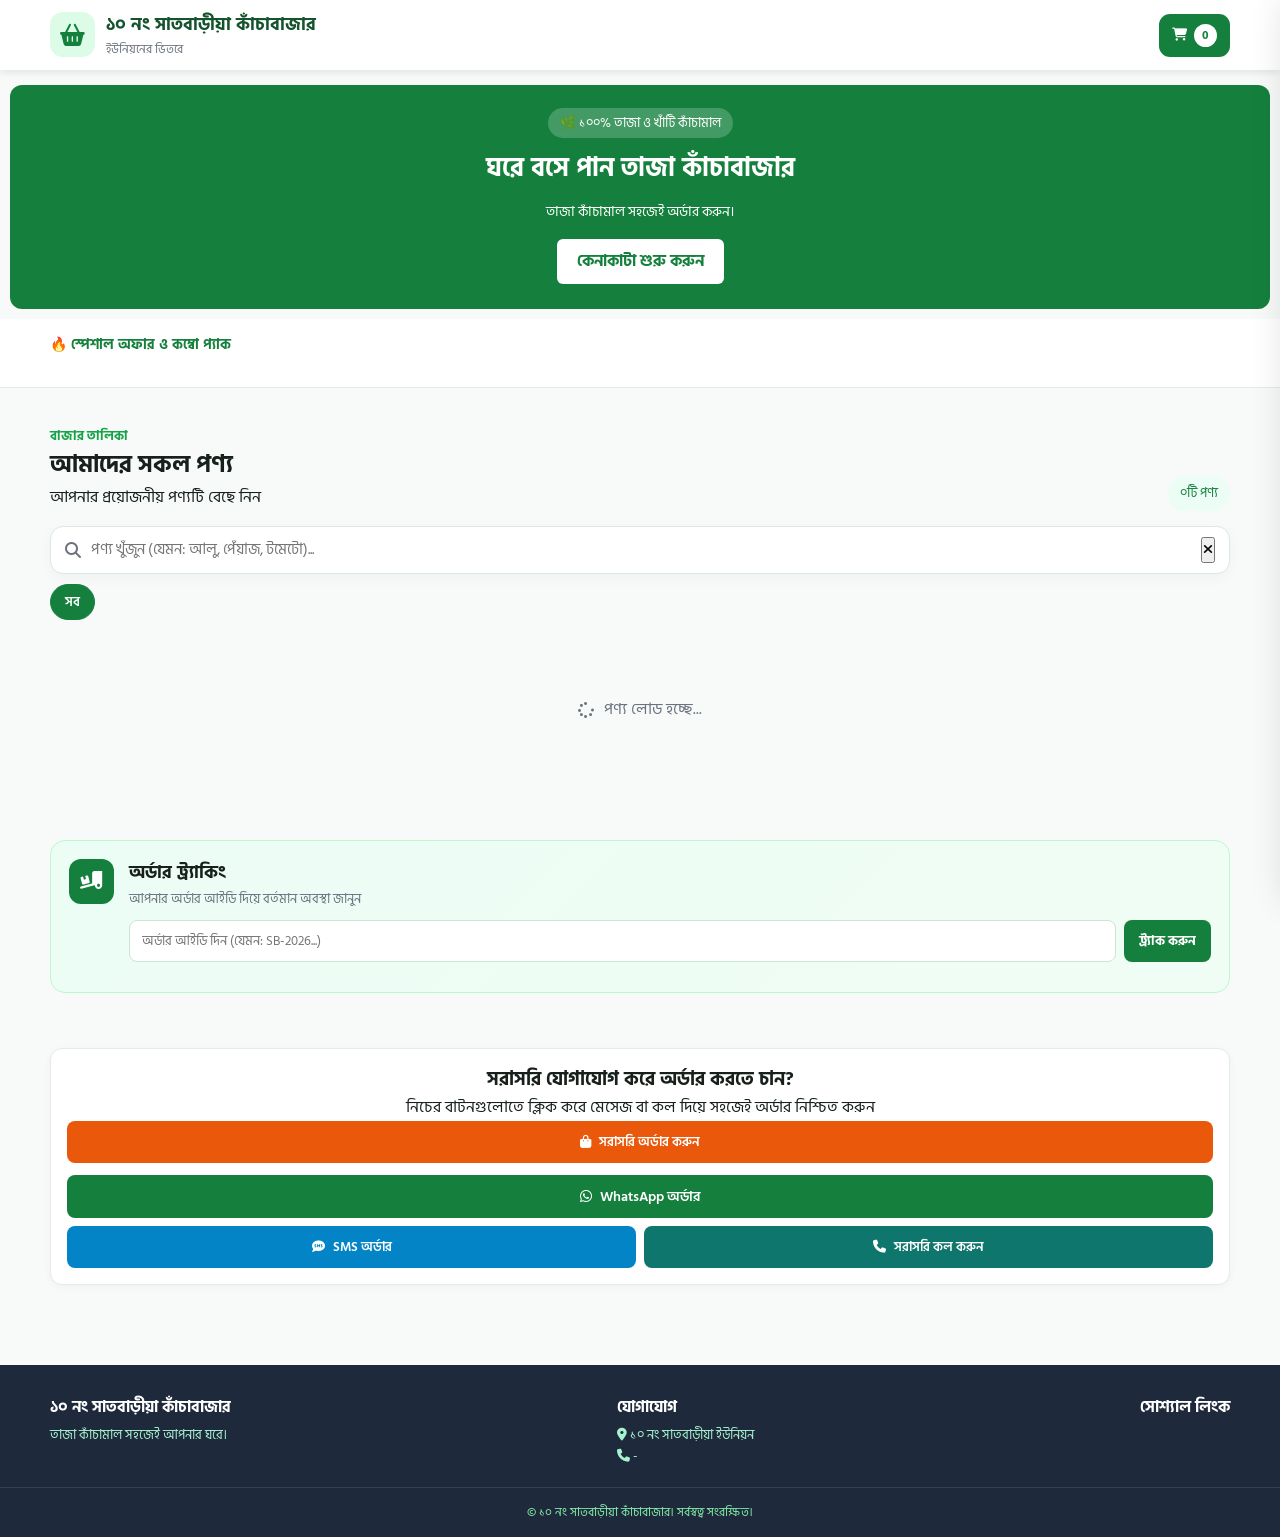
==== commit 9a7b3a98: "Update index.html" ====
--- a/index.html
+++ b/index.html
@@ -81,32 +81,6 @@
         <div class="slider-dots" id="sliderDots"></div>
     </div>
 
-    <!-- SHOP INFO SECTION -->
-    <section class="shop-info-section" style="padding: 20px 0; background: #fff; border-bottom: 1px solid #e2e8f0;">
-        <div class="container shop-info-grid" style="display: flex; justify-content: space-around; flex-wrap: wrap; gap: 15px;">
-            <div class="shop-info-item" style="display: flex; align-items: center; gap: 10px;">
-                <div class="info-icon" style="color: #15803d; font-size: 20px;"><i class="fa-solid fa-location-dot"></i></div>
-                <div>
-                    <small style="color: #64748b; display: block;">ঠিকানা</small>
-                    <strong id="shopAddress">১০ নং সাতবাড়ীয়া ইউনিয়ন</strong>
-                </div>
-            </div>
-            <div class="shop-info-item" style="display: flex; align-items: center; gap: 10px;">
-                <div class="info-icon" style="color: #15803d; font-size: 20px;"><i class="fa-solid fa-phone"></i></div>
-                <div>
-                    <small style="color: #64748b; display: block;">হেল্পলাইন</small>
-                    <strong id="shopPhone">যোগাযোগ করুন</strong>
-                </div>
-            </div>
-            <div class="shop-info-item" style="display: flex; align-items: center; gap: 10px;">
-                <div class="info-icon" style="color: #15803d; font-size: 20px;"><i class="fa-solid fa-truck-fast"></i></div>
-                <div>
-                    <small style="color: #64748b; display: block;">ডেলিভারি</small>
-                    <strong id="shopDeliveryBadge">দ্রুত হোম ডেলিভারি</strong>
-                </div>
-            </div>
-        </div>
-    </section>
 
     <!-- PRODUCTS SECTION -->
     <section class="products-section" id="productsSection">
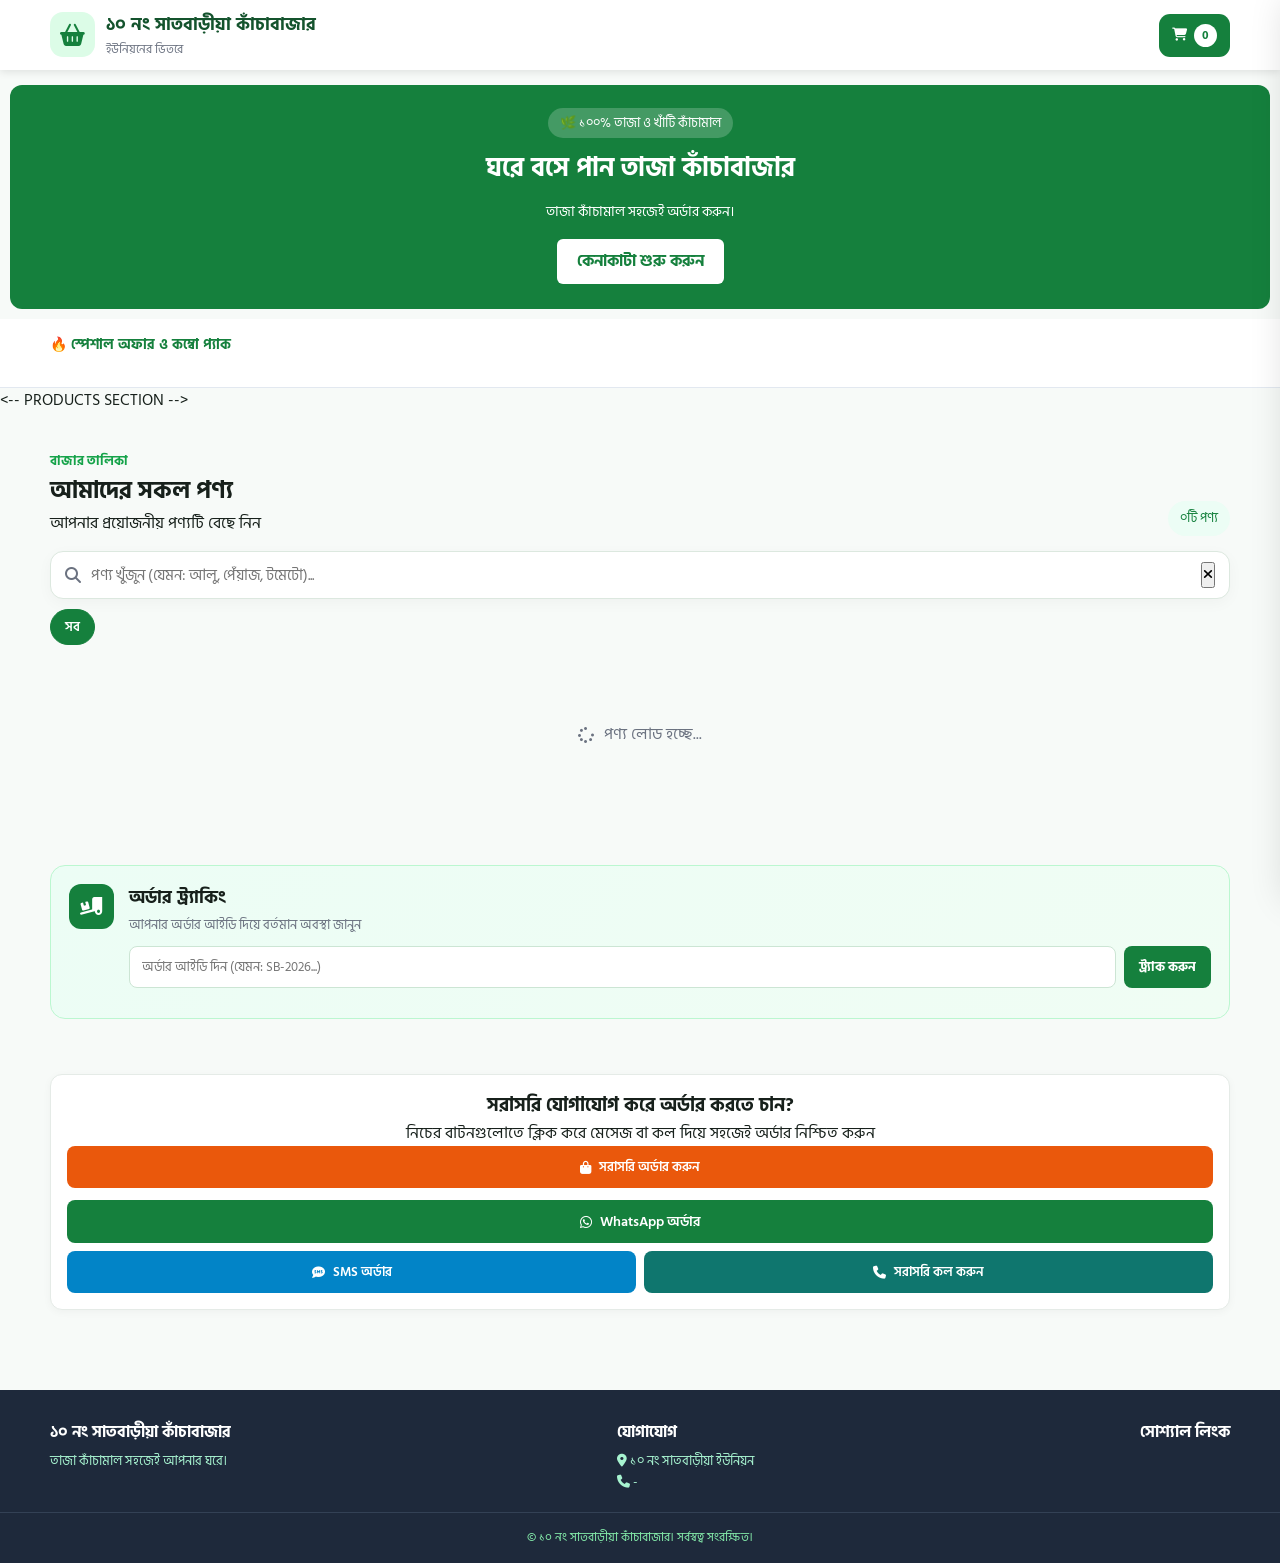
==== commit 4153c856: "Update index.html" ====
--- a/index.html
+++ b/index.html
@@ -71,18 +71,7 @@
         </div>
     </div>
 
-    <!-- স্লাইডশো কন্টেইনার -->
-    <div class="hero-slider-container" style="flex: 0 0 280px; margin-top: 15px; display:none;">
-        <div class="hero-slides" id="heroSlidesWrapper">
-            <div class="hero-slide active">
-                <img src="https://via.placeholder.com/300x250?text=Kachabazar" alt="Product">
-            </div>
-        </div>
-        <div class="slider-dots" id="sliderDots"></div>
-    </div>
-
-
-    <!-- PRODUCTS SECTION -->
+  <-- PRODUCTS SECTION -->
     <section class="products-section" id="productsSection">
         <div class="container">
             <div class="section-header">
@@ -189,7 +178,7 @@
     <aside class="cart-sidebar" id="cartSidebar">
         <div class="cart-header">
             <div>
-                <h1>আপনার কার্ট</h1>
+                <h4>আপনার কার্ট</h4>
                 <small id="cartItemCount">০টি পণ্য</small>
             </div>
             <button class="cart-close" onclick="closeCart()"><i class="fa-solid fa-xmark"></i></button>
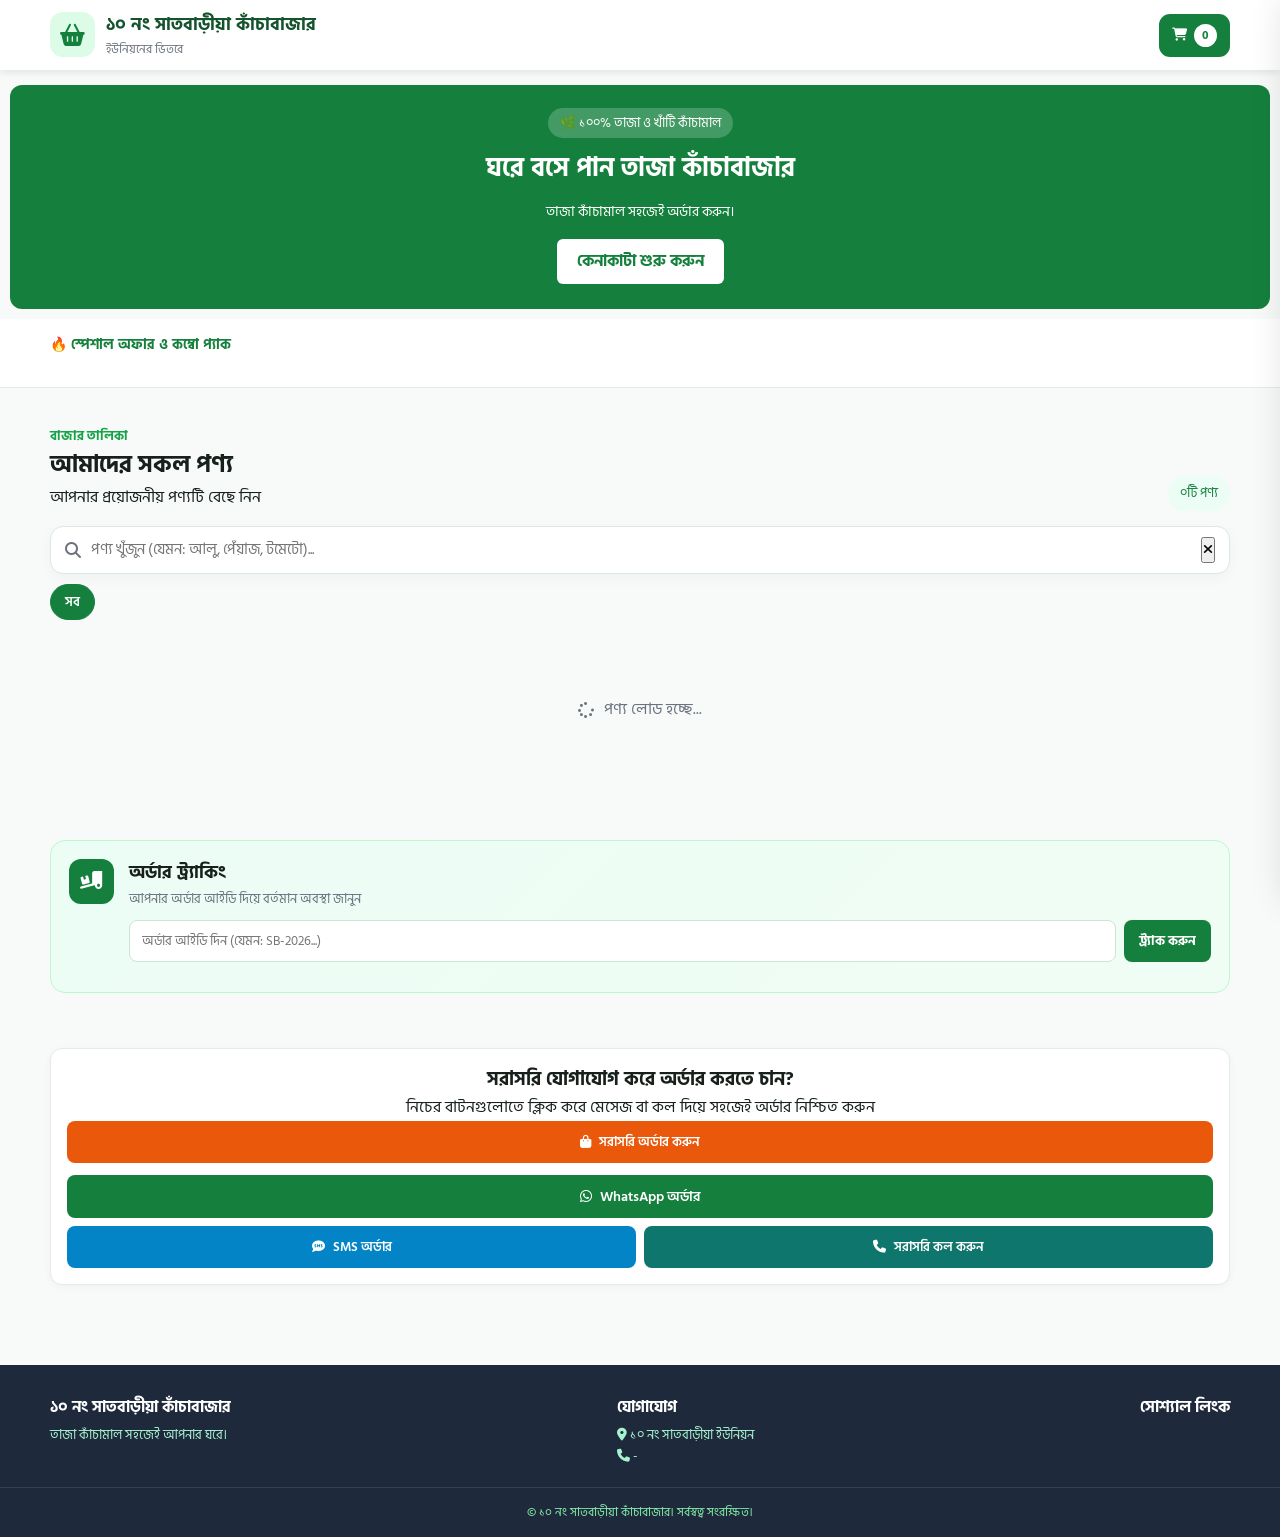
==== commit 6350cdea: "Update index.html" ====
--- a/index.html
+++ b/index.html
@@ -71,7 +71,7 @@
         </div>
     </div>
 
-  <-- PRODUCTS SECTION -->
+  <!-- PRODUCTS SECTION -->
     <section class="products-section" id="productsSection">
         <div class="container">
             <div class="section-header">
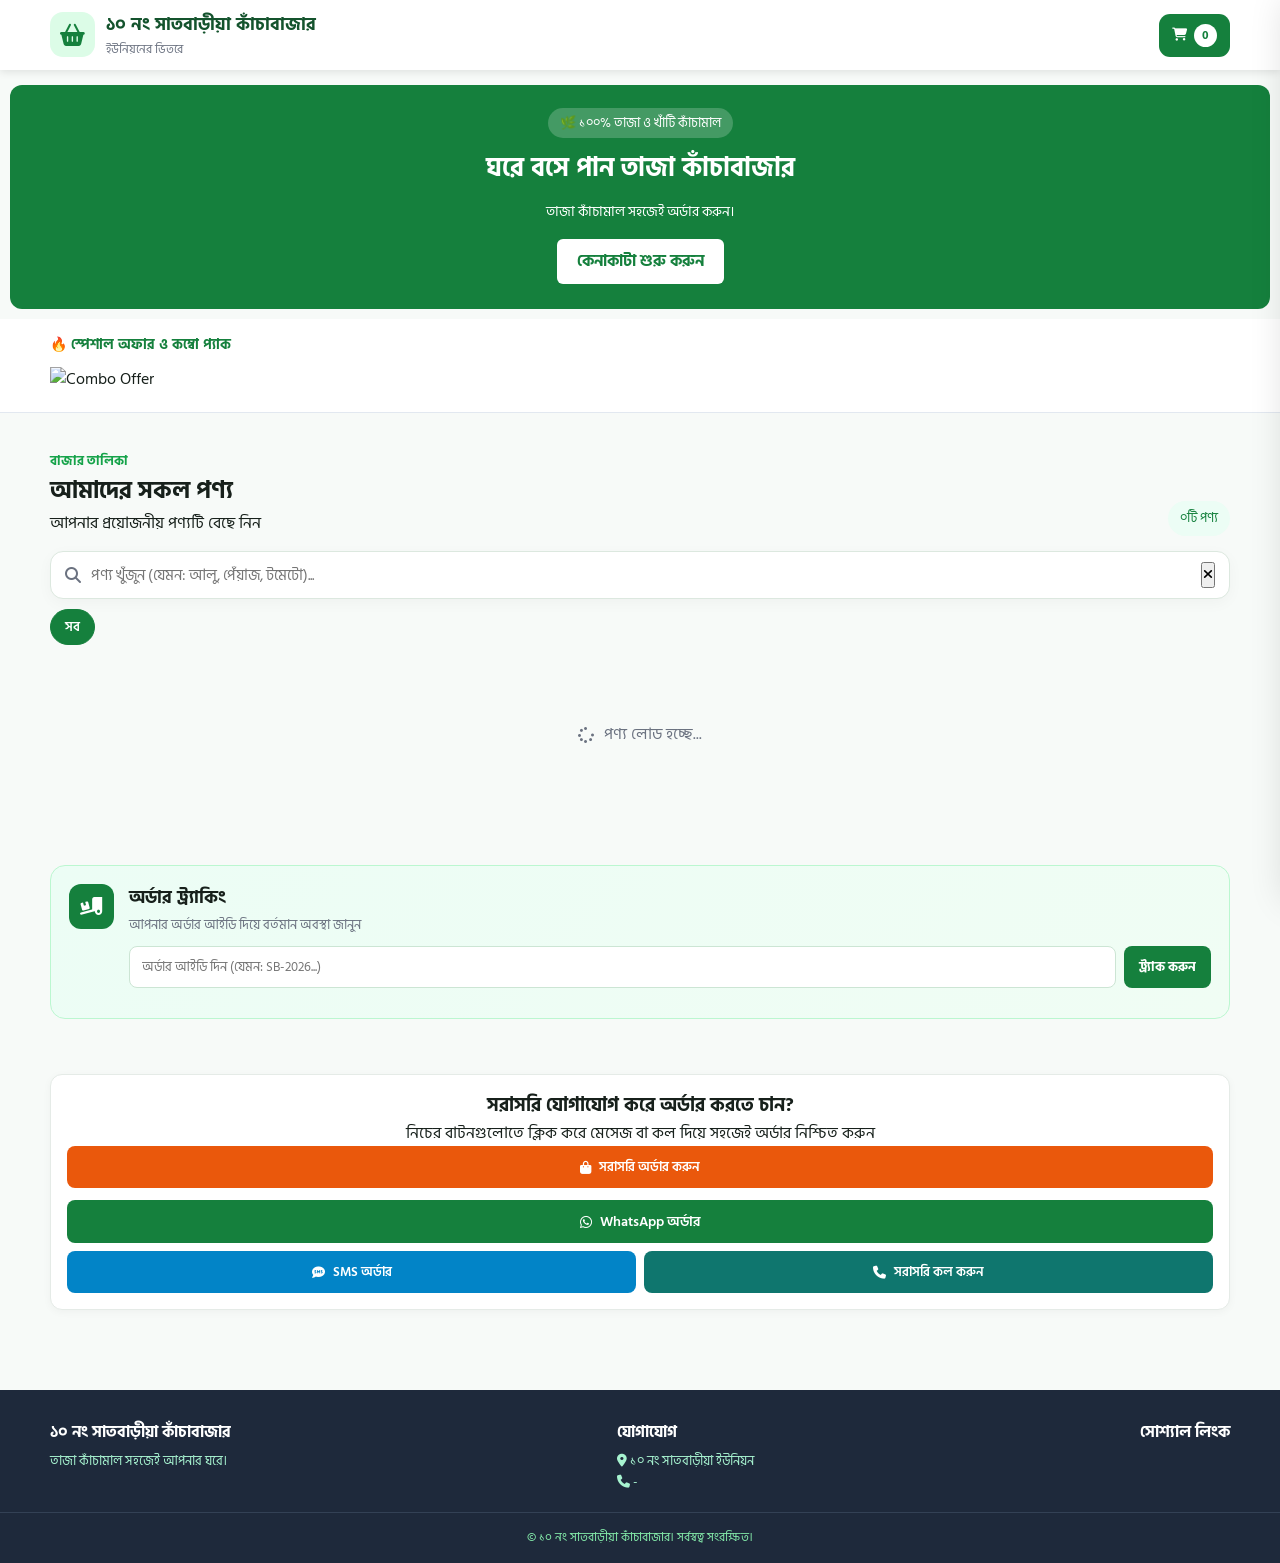
==== commit b992431d: "Update index.html" ====
--- a/index.html
+++ b/index.html
@@ -55,7 +55,10 @@
         <div class="container">
             <h4 style="font-size: 14px; margin-bottom: 10px; color: #15803d; font-weight: bold;">🔥 স্পেশাল অফার ও কম্বো প্যাক</h4>
             <div id="storyOffersContainer" style="display: flex; gap: 15px; align-items: flex-start; overflow-x: auto; padding-bottom: 5px; -webkit-overflow-scrolling: touch;">
-                <!-- ফায়ারবেস থেকে অফারসমূহ লোড হবে -->
+                
+                <!-- এখানে আপনার গোলাকার কম্বো অফারের ছবিটি বসানো হয়েছে -->
+                <img src="your-offer-image.jpg" alt="Combo Offer" class="combo-offer-img">
+
             </div>
         </div>
     </section>
